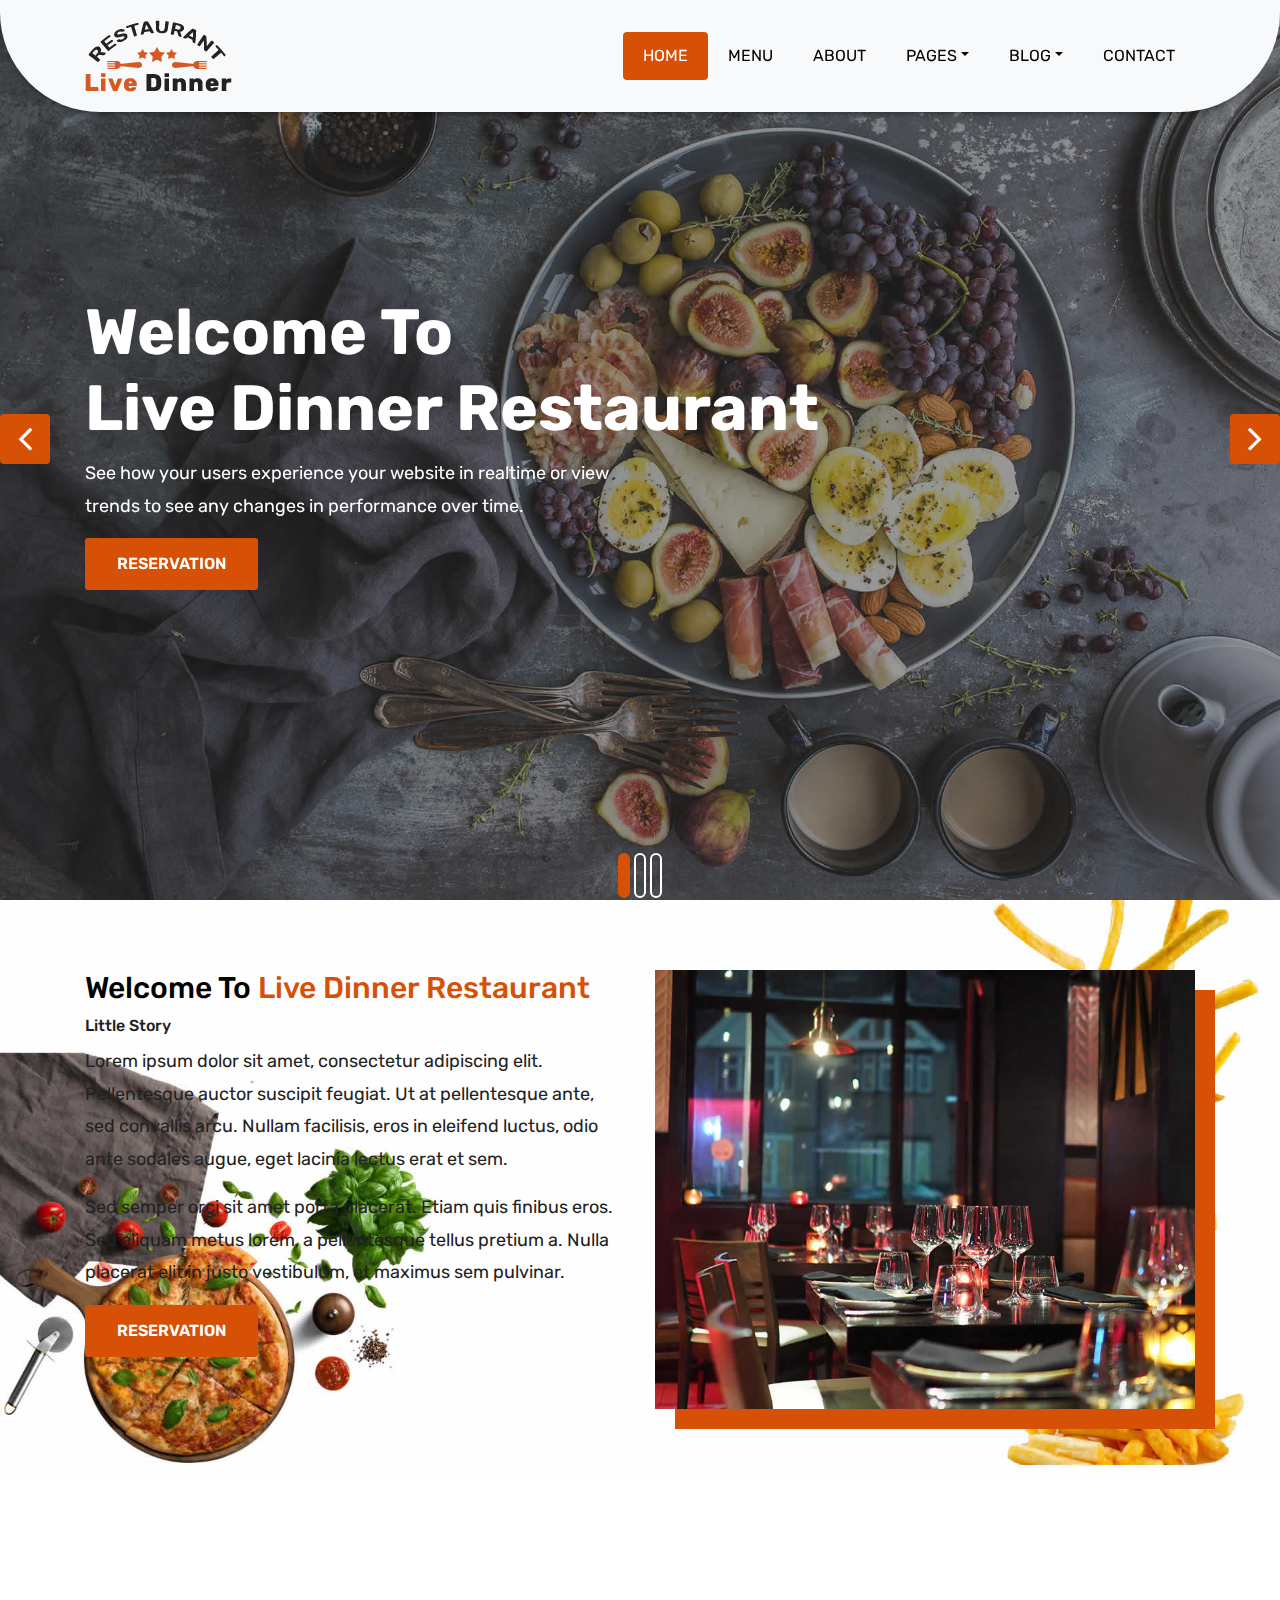
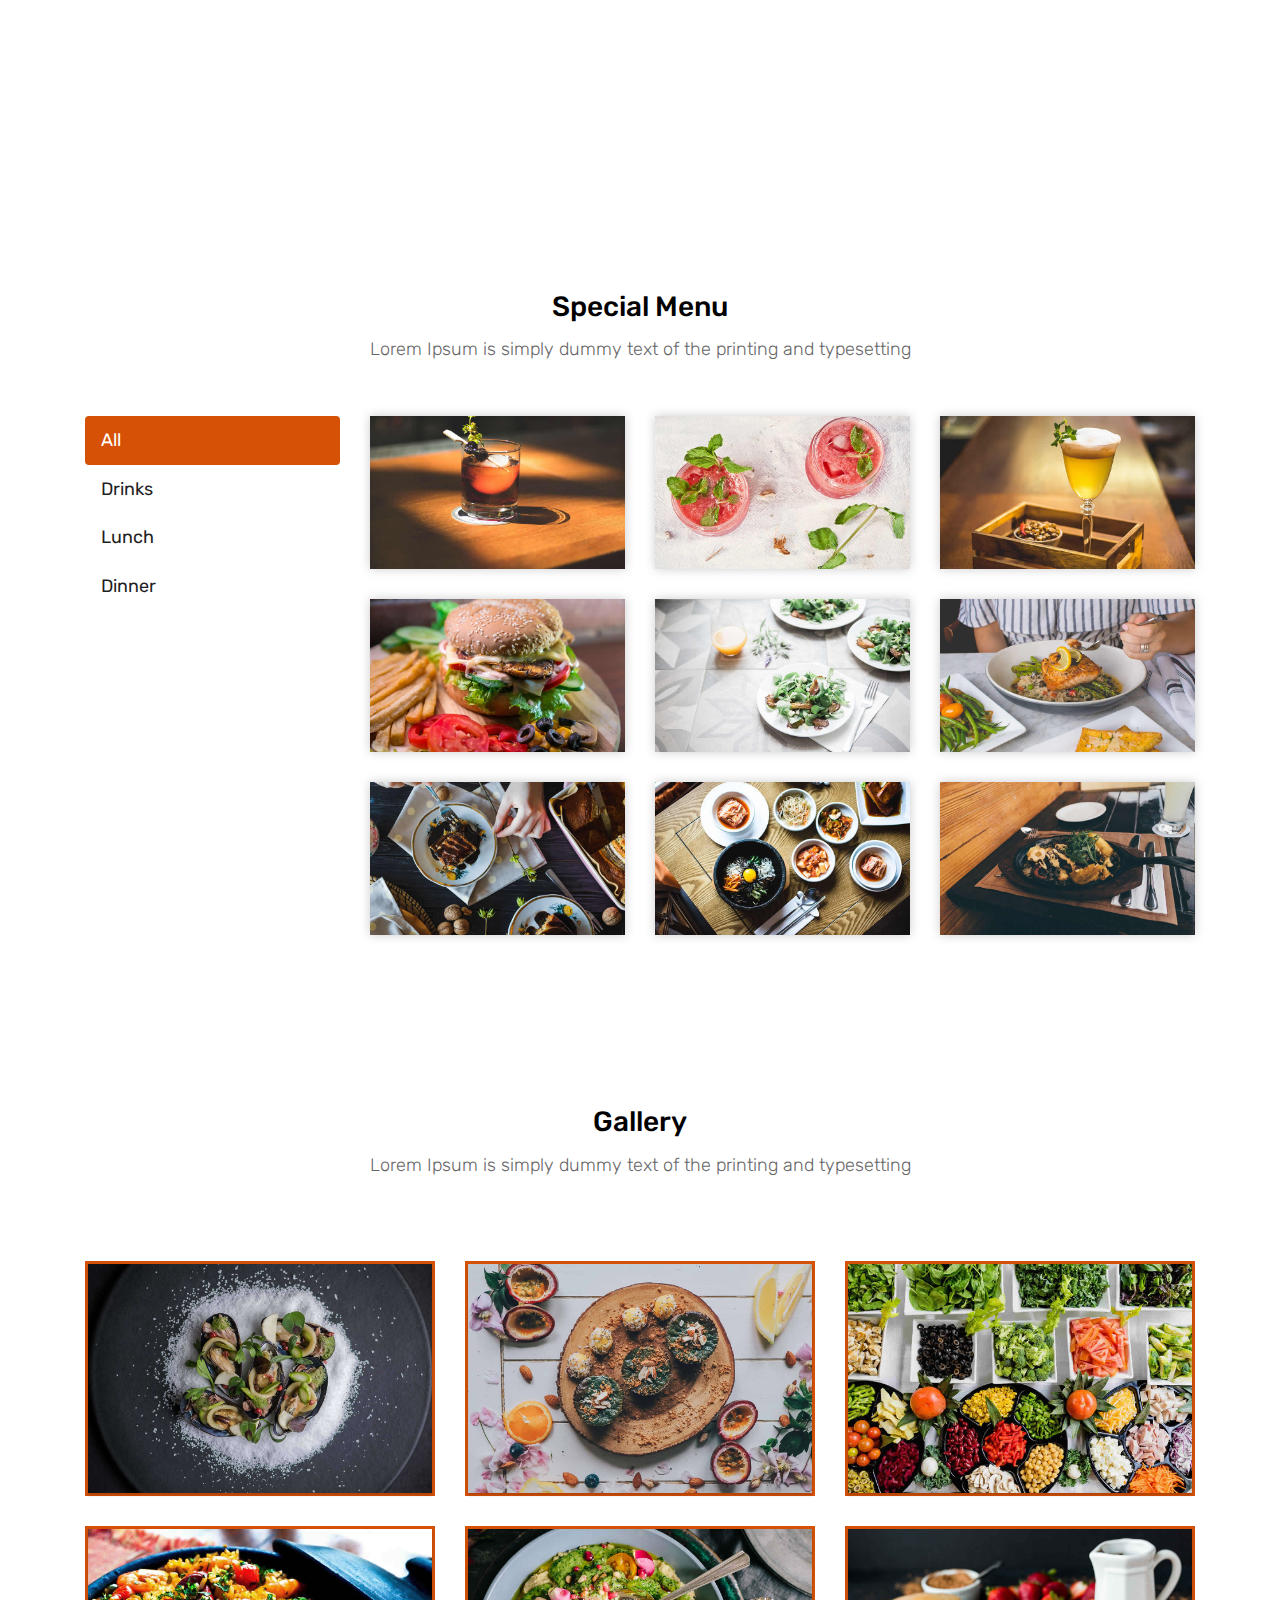
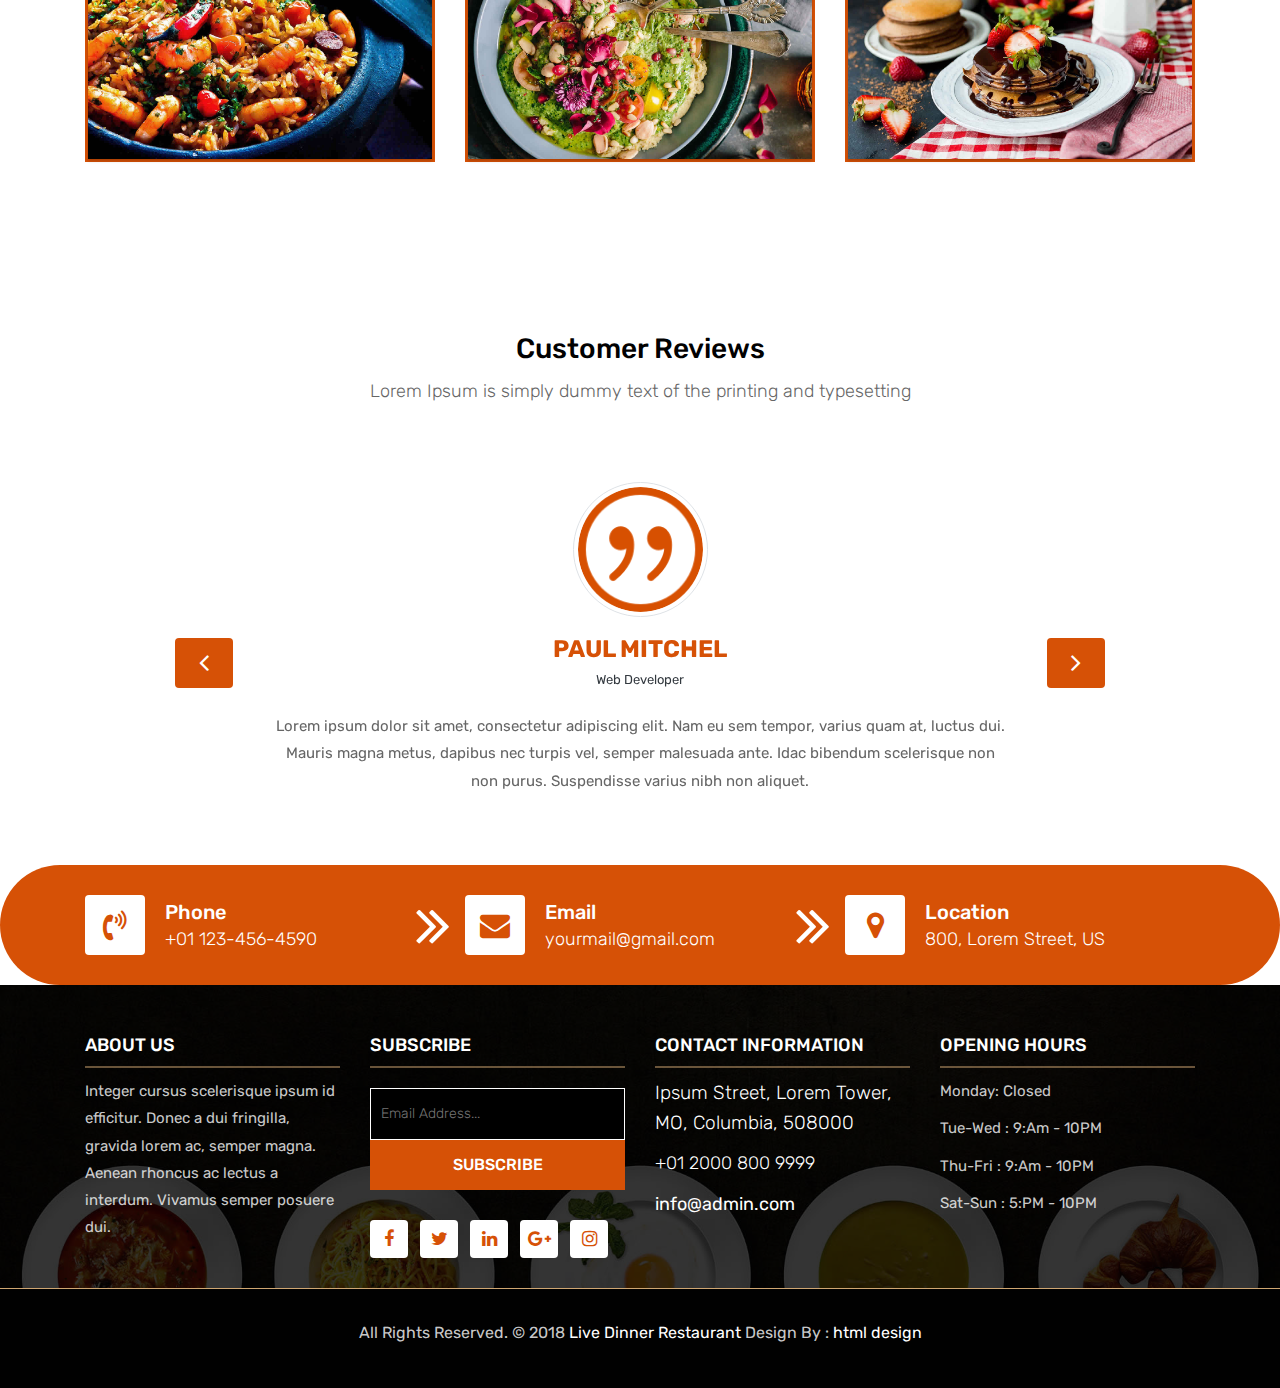
==== index.html @ 97766ee6 "Inital Commit" ====
<!DOCTYPE html>
<html lang="en"><!-- Basic -->
<head>
	<meta charset="utf-8">
    <meta http-equiv="X-UA-Compatible" content="IE=edge">   
   
    <!-- Mobile Metas -->
    <meta name="viewport" content="width=device-width, initial-scale=1">
 
     <!-- Site Metas -->
    <title>Live Dinner Restaurant - Responsive HTML5 Template</title>  
    <meta name="keywords" content="">
    <meta name="description" content="">
    <meta name="author" content="">

    <!-- Site Icons -->
    <link rel="shortcut icon" href="images/favicon.ico" type="image/x-icon">
    <link rel="apple-touch-icon" href="images/apple-touch-icon.png">

    <!-- Bootstrap CSS -->
    <link rel="stylesheet" href="css/bootstrap.min.css">    
	<!-- Site CSS -->
    <link rel="stylesheet" href="css/style.css">    
    <!-- Responsive CSS -->
    <link rel="stylesheet" href="css/responsive.css">
    <!-- Custom CSS -->
    <link rel="stylesheet" href="css/custom.css">

    <!--[if lt IE 9]>
      <script src="https://oss.maxcdn.com/libs/html5shiv/3.7.0/html5shiv.js"></script>
      <script src="https://oss.maxcdn.com/libs/respond.js/1.4.2/respond.min.js"></script>
    <![endif]-->

</head>

<body>
	<!-- Start header -->
	<header class="top-navbar">
		<nav class="navbar navbar-expand-lg navbar-light bg-light">
			<div class="container">
				<a class="navbar-brand" href="index.html">
					<img src="images/logo.png" alt="" />
				</a>
				<button class="navbar-toggler" type="button" data-toggle="collapse" data-target="#navbars-rs-food" aria-controls="navbars-rs-food" aria-expanded="false" aria-label="Toggle navigation">
				  <span class="navbar-toggler-icon"></span>
				</button>
				<div class="collapse navbar-collapse" id="navbars-rs-food">
					<ul class="navbar-nav ml-auto">
						<li class="nav-item active"><a class="nav-link" href="index.html">Home</a></li>
						<li class="nav-item"><a class="nav-link" href="menu.html">Menu</a></li>
						<li class="nav-item"><a class="nav-link" href="about.html">About</a></li>
						<li class="nav-item dropdown">
							<a class="nav-link dropdown-toggle" href="#" id="dropdown-a" data-toggle="dropdown">Pages</a>
							<div class="dropdown-menu" aria-labelledby="dropdown-a">
								<a class="dropdown-item" href="reservation.html">Reservation</a>
								<a class="dropdown-item" href="stuff.html">Stuff</a>
								<a class="dropdown-item" href="gallery.html">Gallery</a>
							</div>
						</li>
						<li class="nav-item dropdown">
							<a class="nav-link dropdown-toggle" href="#" id="dropdown-a" data-toggle="dropdown">Blog</a>
							<div class="dropdown-menu" aria-labelledby="dropdown-a">
								<a class="dropdown-item" href="blog.html">blog</a>
								<a class="dropdown-item" href="blog-details.html">blog Single</a>
							</div>
						</li>
						<li class="nav-item"><a class="nav-link" href="contact.html">Contact</a></li>
					</ul>
				</div>
			</div>
		</nav>
	</header>
	<!-- End header -->
	
	<!-- Start slides -->
	<div id="slides" class="cover-slides">
		<ul class="slides-container">
			<li class="text-left">
				<img src="images/slider-01.jpg" alt="">
				<div class="container">
					<div class="row">
						<div class="col-md-12">
							<h1 class="m-b-20"><strong>Welcome To <br> Live Dinner Restaurant</strong></h1>
							<p class="m-b-40">See how your users experience your website in realtime or view  <br> 
							trends to see any changes in performance over time.</p>
							<p><a class="btn btn-lg btn-circle btn-outline-new-white" href="#">Reservation</a></p>
						</div>
					</div>
				</div>
			</li>
			<li class="text-left">
				<img src="images/slider-02.jpg" alt="">
				<div class="container">
					<div class="row">
						<div class="col-md-12">
							<h1 class="m-b-20"><strong>Welcome To <br> Live Dinner Restaurant</strong></h1>
							<p class="m-b-40">See how your users experience your website in realtime or view  <br> 
							trends to see any changes in performance over time.</p>
							<p><a class="btn btn-lg btn-circle btn-outline-new-white" href="#">Reservation</a></p>
						</div>
					</div>
				</div>
			</li>
			<li class="text-left">
				<img src="images/slider-03.jpg" alt="">
				<div class="container">
					<div class="row">
						<div class="col-md-12">
							<h1 class="m-b-20"><strong>Welcome To <br> Yamifood Restaurant</strong></h1>
							<p class="m-b-40">See how your users experience your website in realtime or view  <br> 
							trends to see any changes in performance over time.</p>
							<p><a class="btn btn-lg btn-circle btn-outline-new-white" href="#">Reservation</a></p>
						</div>
					</div>
				</div>
			</li>
		</ul>
		<div class="slides-navigation">
			<a href="#" class="next"><i class="fa fa-angle-right" aria-hidden="true"></i></a>
			<a href="#" class="prev"><i class="fa fa-angle-left" aria-hidden="true"></i></a>
		</div>
	</div>
	<!-- End slides -->
	
	<!-- Start About -->
	<div class="about-section-box">
		<div class="container">
			<div class="row">
				<div class="col-lg-6 col-md-6 col-sm-12 text-center">
					<div class="inner-column">
						<h1>Welcome To <span>Live Dinner Restaurant</span></h1>
						<h4>Little Story</h4>
						<p>Lorem ipsum dolor sit amet, consectetur adipiscing elit. Pellentesque auctor suscipit feugiat. Ut at pellentesque ante, sed convallis arcu. Nullam facilisis, eros in eleifend luctus, odio ante sodales augue, eget lacinia lectus erat et sem. </p>
						<p>Sed semper orci sit amet porta placerat. Etiam quis finibus eros. Sed aliquam metus lorem, a pellentesque tellus pretium a. Nulla placerat elit in justo vestibulum, et maximus sem pulvinar.</p>
						<a class="btn btn-lg btn-circle btn-outline-new-white" href="#">Reservation</a>
					</div>
				</div>
				<div class="col-lg-6 col-md-6 col-sm-12">
					<img src="images/about-img.jpg" alt="" class="img-fluid">
				</div>
			</div>
		</div>
	</div>
	<!-- End About -->
	
	<!-- Start QT -->
	<div class="qt-box qt-background">
		<div class="container">
			<div class="row">
				<div class="col-md-8 ml-auto mr-auto text-center">
					<p class="lead ">
						" If you're not the one cooking, stay out of the way and compliment the chef. "
					</p>
					<span class="lead">Michael Strahan</span>
				</div>
			</div>
		</div>
	</div>
	<!-- End QT -->
	
	<!-- Start Menu -->
	<div class="menu-box">
		<div class="container">
			<div class="row">
				<div class="col-lg-12">
					<div class="heading-title text-center">
						<h2>Special Menu</h2>
						<p>Lorem Ipsum is simply dummy text of the printing and typesetting</p>
					</div>
				</div>
			</div>
			
			<div class="row inner-menu-box">
				<div class="col-3">
					<div class="nav flex-column nav-pills" id="v-pills-tab" role="tablist" aria-orientation="vertical">
						<a class="nav-link active" id="v-pills-home-tab" data-toggle="pill" href="#v-pills-home" role="tab" aria-controls="v-pills-home" aria-selected="true">All</a>
						<a class="nav-link" id="v-pills-profile-tab" data-toggle="pill" href="#v-pills-profile" role="tab" aria-controls="v-pills-profile" aria-selected="false">Drinks</a>
						<a class="nav-link" id="v-pills-messages-tab" data-toggle="pill" href="#v-pills-messages" role="tab" aria-controls="v-pills-messages" aria-selected="false">Lunch</</a>
						<a class="nav-link" id="v-pills-settings-tab" data-toggle="pill" href="#v-pills-settings" role="tab" aria-controls="v-pills-settings" aria-selected="false">Dinner</a>
					</div>
				</div>
				
				<div class="col-9">
					<div class="tab-content" id="v-pills-tabContent">
						<div class="tab-pane fade show active" id="v-pills-home" role="tabpanel" aria-labelledby="v-pills-home-tab">
							<div class="row">
								<div class="col-lg-4 col-md-6 special-grid drinks">
									<div class="gallery-single fix">
										<img src="images/img-01.jpg" class="img-fluid" alt="Image">
										<div class="why-text">
											<h4>Special Drinks 1</h4>
											<p>Sed id magna vitae eros sagittis euismod.</p>
											<h5> $7.79</h5>
										</div>
									</div>
								</div>
								
								<div class="col-lg-4 col-md-6 special-grid drinks">
									<div class="gallery-single fix">
										<img src="images/img-02.jpg" class="img-fluid" alt="Image">
										<div class="why-text">
											<h4>Special Drinks 2</h4>
											<p>Sed id magna vitae eros sagittis euismod.</p>
											<h5> $9.79</h5>
										</div>
									</div>
								</div>
								
								<div class="col-lg-4 col-md-6 special-grid drinks">
									<div class="gallery-single fix">
										<img src="images/img-03.jpg" class="img-fluid" alt="Image">
										<div class="why-text">
											<h4>Special Drinks 3</h4>
											<p>Sed id magna vitae eros sagittis euismod.</p>
											<h5> $10.79</h5>
										</div>
									</div>
								</div>
								
								<div class="col-lg-4 col-md-6 special-grid lunch">
									<div class="gallery-single fix">
										<img src="images/img-04.jpg" class="img-fluid" alt="Image">
										<div class="why-text">
											<h4>Special Lunch 1</h4>
											<p>Sed id magna vitae eros sagittis euismod.</p>
											<h5> $15.79</h5>
										</div>
									</div>
								</div>
								
								<div class="col-lg-4 col-md-6 special-grid lunch">
									<div class="gallery-single fix">
										<img src="images/img-05.jpg" class="img-fluid" alt="Image">
										<div class="why-text">
											<h4>Special Lunch 2</h4>
											<p>Sed id magna vitae eros sagittis euismod.</p>
											<h5> $18.79</h5>
										</div>
									</div>
								</div>
								
								<div class="col-lg-4 col-md-6 special-grid lunch">
									<div class="gallery-single fix">
										<img src="images/img-06.jpg" class="img-fluid" alt="Image">
										<div class="why-text">
											<h4>Special Lunch 3</h4>
											<p>Sed id magna vitae eros sagittis euismod.</p>
											<h5> $20.79</h5>
										</div>
									</div>
								</div>
								
								<div class="col-lg-4 col-md-6 special-grid dinner">
									<div class="gallery-single fix">
										<img src="images/img-07.jpg" class="img-fluid" alt="Image">
										<div class="why-text">
											<h4>Special Dinner 1</h4>
											<p>Sed id magna vitae eros sagittis euismod.</p>
											<h5> $25.79</h5>
										</div>
									</div>
								</div>
								
								<div class="col-lg-4 col-md-6 special-grid dinner">
									<div class="gallery-single fix">
										<img src="images/img-08.jpg" class="img-fluid" alt="Image">
										<div class="why-text">
											<h4>Special Dinner 2</h4>
											<p>Sed id magna vitae eros sagittis euismod.</p>
											<h5> $22.79</h5>
										</div>
									</div>
								</div>
								
								<div class="col-lg-4 col-md-6 special-grid dinner">
									<div class="gallery-single fix">
										<img src="images/img-09.jpg" class="img-fluid" alt="Image">
										<div class="why-text">
											<h4>Special Dinner 3</h4>
											<p>Sed id magna vitae eros sagittis euismod.</p>
											<h5> $24.79</h5>
										</div>
									</div>
								</div>
							</div>
							
						</div>
						<div class="tab-pane fade" id="v-pills-profile" role="tabpanel" aria-labelledby="v-pills-profile-tab">
							<div class="row">
								<div class="col-lg-4 col-md-6 special-grid drinks">
									<div class="gallery-single fix">
										<img src="images/img-01.jpg" class="img-fluid" alt="Image">
										<div class="why-text">
											<h4>Special Drinks 1</h4>
											<p>Sed id magna vitae eros sagittis euismod.</p>
											<h5> $7.79</h5>
										</div>
									</div>
								</div>
								
								<div class="col-lg-4 col-md-6 special-grid drinks">
									<div class="gallery-single fix">
										<img src="images/img-02.jpg" class="img-fluid" alt="Image">
										<div class="why-text">
											<h4>Special Drinks 2</h4>
											<p>Sed id magna vitae eros sagittis euismod.</p>
											<h5> $9.79</h5>
										</div>
									</div>
								</div>
								
								<div class="col-lg-4 col-md-6 special-grid drinks">
									<div class="gallery-single fix">
										<img src="images/img-03.jpg" class="img-fluid" alt="Image">
										<div class="why-text">
											<h4>Special Drinks 3</h4>
											<p>Sed id magna vitae eros sagittis euismod.</p>
											<h5> $10.79</h5>
										</div>
									</div>
								</div>
							</div>
							
						</div>
						<div class="tab-pane fade" id="v-pills-messages" role="tabpanel" aria-labelledby="v-pills-messages-tab">
							<div class="row">
								<div class="col-lg-4 col-md-6 special-grid lunch">
									<div class="gallery-single fix">
										<img src="images/img-04.jpg" class="img-fluid" alt="Image">
										<div class="why-text">
											<h4>Special Lunch 1</h4>
											<p>Sed id magna vitae eros sagittis euismod.</p>
											<h5> $15.79</h5>
										</div>
									</div>
								</div>
								
								<div class="col-lg-4 col-md-6 special-grid lunch">
									<div class="gallery-single fix">
										<img src="images/img-05.jpg" class="img-fluid" alt="Image">
										<div class="why-text">
											<h4>Special Lunch 2</h4>
											<p>Sed id magna vitae eros sagittis euismod.</p>
											<h5> $18.79</h5>
										</div>
									</div>
								</div>
								
								<div class="col-lg-4 col-md-6 special-grid lunch">
									<div class="gallery-single fix">
										<img src="images/img-06.jpg" class="img-fluid" alt="Image">
										<div class="why-text">
											<h4>Special Lunch 3</h4>
											<p>Sed id magna vitae eros sagittis euismod.</p>
											<h5> $20.79</h5>
										</div>
									</div>
								</div>
							</div>
						</div>
						<div class="tab-pane fade" id="v-pills-settings" role="tabpanel" aria-labelledby="v-pills-settings-tab">
							<div class="row">
								<div class="col-lg-4 col-md-6 special-grid dinner">
									<div class="gallery-single fix">
										<img src="images/img-07.jpg" class="img-fluid" alt="Image">
										<div class="why-text">
											<h4>Special Dinner 1</h4>
											<p>Sed id magna vitae eros sagittis euismod.</p>
											<h5> $25.79</h5>
										</div>
									</div>
								</div>
								
								<div class="col-lg-4 col-md-6 special-grid dinner">
									<div class="gallery-single fix">
										<img src="images/img-08.jpg" class="img-fluid" alt="Image">
										<div class="why-text">
											<h4>Special Dinner 2</h4>
											<p>Sed id magna vitae eros sagittis euismod.</p>
											<h5> $22.79</h5>
										</div>
									</div>
								</div>
								
								<div class="col-lg-4 col-md-6 special-grid dinner">
									<div class="gallery-single fix">
										<img src="images/img-09.jpg" class="img-fluid" alt="Image">
										<div class="why-text">
											<h4>Special Dinner 3</h4>
											<p>Sed id magna vitae eros sagittis euismod.</p>
											<h5> $24.79</h5>
										</div>
									</div>
								</div>
							</div>
						</div>
					</div>
				</div>
			</div>
			
		</div>
	</div>
	<!-- End Menu -->
	
	<!-- Start Gallery -->
	<div class="gallery-box">
		<div class="container">
			<div class="row">
				<div class="col-lg-12">
					<div class="heading-title text-center">
						<h2>Gallery</h2>
						<p>Lorem Ipsum is simply dummy text of the printing and typesetting</p>
					</div>
				</div>
			</div>
			<div class="tz-gallery">
				<div class="row">
					<div class="col-sm-12 col-md-4 col-lg-4">
						<a class="lightbox" href="images/gallery-img-01.jpg">
							<img class="img-fluid" src="images/gallery-img-01.jpg" alt="Gallery Images">
						</a>
					</div>
					<div class="col-sm-6 col-md-4 col-lg-4">
						<a class="lightbox" href="images/gallery-img-02.jpg">
							<img class="img-fluid" src="images/gallery-img-02.jpg" alt="Gallery Images">
						</a>
					</div>
					<div class="col-sm-6 col-md-4 col-lg-4">
						<a class="lightbox" href="images/gallery-img-03.jpg">
							<img class="img-fluid" src="images/gallery-img-03.jpg" alt="Gallery Images">
						</a>
					</div>
					<div class="col-sm-12 col-md-4 col-lg-4">
						<a class="lightbox" href="images/gallery-img-04.jpg">
							<img class="img-fluid" src="images/gallery-img-04.jpg" alt="Gallery Images">
						</a>
					</div>
					<div class="col-sm-6 col-md-4 col-lg-4">
						<a class="lightbox" href="images/gallery-img-05.jpg">
							<img class="img-fluid" src="images/gallery-img-05.jpg" alt="Gallery Images">
						</a>
					</div> 
					<div class="col-sm-6 col-md-4 col-lg-4">
						<a class="lightbox" href="images/gallery-img-06.jpg">
							<img class="img-fluid" src="images/gallery-img-06.jpg" alt="Gallery Images">
						</a>
					</div>
				</div>
			</div>
		</div>
	</div>
	<!-- End Gallery -->
	
	<!-- Start Customer Reviews -->
	<div class="customer-reviews-box">
		<div class="container">
			<div class="row">
				<div class="col-lg-12">
					<div class="heading-title text-center">
						<h2>Customer Reviews</h2>
						<p>Lorem Ipsum is simply dummy text of the printing and typesetting</p>
					</div>
				</div>
			</div>
			<div class="row">
				<div class="col-md-8 mr-auto ml-auto text-center">
					<div id="reviews" class="carousel slide" data-ride="carousel">
						<div class="carousel-inner mt-4">
							<div class="carousel-item text-center active">
								<div class="img-box p-1 border rounded-circle m-auto">
									<img class="d-block w-100 rounded-circle" src="images/quotations-button.png" alt="">
								</div>
								<h5 class="mt-4 mb-0"><strong class="text-warning text-uppercase">Paul Mitchel</strong></h5>
								<h6 class="text-dark m-0">Web Developer</h6>
								<p class="m-0 pt-3">Lorem ipsum dolor sit amet, consectetur adipiscing elit. Nam eu sem tempor, varius quam at, luctus dui. Mauris magna metus, dapibus nec turpis vel, semper malesuada ante. Idac bibendum scelerisque non non purus. Suspendisse varius nibh non aliquet.</p>
							</div>
							<div class="carousel-item text-center">
								<div class="img-box p-1 border rounded-circle m-auto">
									<img class="d-block w-100 rounded-circle" src="images/quotations-button.png" alt="">
								</div>
								<h5 class="mt-4 mb-0"><strong class="text-warning text-uppercase">Steve Fonsi</strong></h5>
								<h6 class="text-dark m-0">Web Designer</h6>
								<p class="m-0 pt-3">Lorem ipsum dolor sit amet, consectetur adipiscing elit. Nam eu sem tempor, varius quam at, luctus dui. Mauris magna metus, dapibus nec turpis vel, semper malesuada ante. Idac bibendum scelerisque non non purus. Suspendisse varius nibh non aliquet.</p>
							</div>
							<div class="carousel-item text-center">
								<div class="img-box p-1 border rounded-circle m-auto">
									<img class="d-block w-100 rounded-circle" src="images/quotations-button.png" alt="">
								</div>
								<h5 class="mt-4 mb-0"><strong class="text-warning text-uppercase">Daniel vebar</strong></h5>
								<h6 class="text-dark m-0">Seo Analyst</h6>
								<p class="m-0 pt-3">Lorem ipsum dolor sit amet, consectetur adipiscing elit. Nam eu sem tempor, varius quam at, luctus dui. Mauris magna metus, dapibus nec turpis vel, semper malesuada ante. Idac bibendum scelerisque non non purus. Suspendisse varius nibh non aliquet.</p>
							</div>
						</div>
						<a class="carousel-control-prev" href="#reviews" role="button" data-slide="prev">
							<i class="fa fa-angle-left" aria-hidden="true"></i>
							<span class="sr-only">Previous</span>
						</a>
						<a class="carousel-control-next" href="#reviews" role="button" data-slide="next">
							<i class="fa fa-angle-right" aria-hidden="true"></i>
							<span class="sr-only">Next</span>
						</a>
                    </div>
				</div>
			</div>
		</div>
	</div>
	<!-- End Customer Reviews -->
	
	<!-- Start Contact info -->
	<div class="contact-imfo-box">
		<div class="container">
			<div class="row">
				<div class="col-md-4 arrow-right">
					<i class="fa fa-volume-control-phone"></i>
					<div class="overflow-hidden">
						<h4>Phone</h4>
						<p class="lead">
							+01 123-456-4590
						</p>
					</div>
				</div>
				<div class="col-md-4 arrow-right">
					<i class="fa fa-envelope"></i>
					<div class="overflow-hidden">
						<h4>Email</h4>
						<p class="lead">
							yourmail@gmail.com
						</p>
					</div>
				</div>
				<div class="col-md-4">
					<i class="fa fa-map-marker"></i>
					<div class="overflow-hidden">
						<h4>Location</h4>
						<p class="lead">
							800, Lorem Street, US
						</p>
					</div>
				</div>
			</div>
		</div>
	</div>
	<!-- End Contact info -->
	
	<!-- Start Footer -->
	<footer class="footer-area bg-f">
		<div class="container">
			<div class="row">
				<div class="col-lg-3 col-md-6">
					<h3>About Us</h3>
					<p>Integer cursus scelerisque ipsum id efficitur. Donec a dui fringilla, gravida lorem ac, semper magna. Aenean rhoncus ac lectus a interdum. Vivamus semper posuere dui.</p>
				</div>
				<div class="col-lg-3 col-md-6">
					<h3>Subscribe</h3>
					<div class="subscribe_form">
						<form class="subscribe_form">
							<input name="EMAIL" id="subs-email" class="form_input" placeholder="Email Address..." type="email">
							<button type="submit" class="submit">SUBSCRIBE</button>
							<div class="clearfix"></div>
						</form>
					</div>
					<ul class="list-inline f-social">
						<li class="list-inline-item"><a href="#"><i class="fa fa-facebook" aria-hidden="true"></i></a></li>
						<li class="list-inline-item"><a href="#"><i class="fa fa-twitter" aria-hidden="true"></i></a></li>
						<li class="list-inline-item"><a href="#"><i class="fa fa-linkedin" aria-hidden="true"></i></a></li>
						<li class="list-inline-item"><a href="#"><i class="fa fa-google-plus" aria-hidden="true"></i></a></li>
						<li class="list-inline-item"><a href="#"><i class="fa fa-instagram" aria-hidden="true"></i></a></li>
					</ul>
				</div>
				<div class="col-lg-3 col-md-6">
					<h3>Contact information</h3>
					<p class="lead">Ipsum Street, Lorem Tower, MO, Columbia, 508000</p>
					<p class="lead"><a href="#">+01 2000 800 9999</a></p>
					<p><a href="#"> info@admin.com</a></p>
				</div>
				<div class="col-lg-3 col-md-6">
					<h3>Opening hours</h3>
					<p><span class="text-color">Monday: </span>Closed</p>
					<p><span class="text-color">Tue-Wed :</span> 9:Am - 10PM</p>
					<p><span class="text-color">Thu-Fri :</span> 9:Am - 10PM</p>
					<p><span class="text-color">Sat-Sun :</span> 5:PM - 10PM</p>
				</div>
			</div>
		</div>
		
		<div class="copyright">
			<div class="container">
				<div class="row">
					<div class="col-lg-12">
						<p class="company-name">All Rights Reserved. &copy; 2018 <a href="#">Live Dinner Restaurant</a> Design By : 
					<a href="https://html.design/">html design</a></p>
					</div>
				</div>
			</div>
		</div>
		
	</footer>
	<!-- End Footer -->
	
	<a href="#" id="back-to-top" title="Back to top" style="display: none;"><i class="fa fa-paper-plane-o" aria-hidden="true"></i></a>

	<!-- ALL JS FILES -->
	<script src="js/jquery-3.2.1.min.js"></script>
	<script src="js/popper.min.js"></script>
	<script src="js/bootstrap.min.js"></script>
    <!-- ALL PLUGINS -->
	<script src="js/jquery.superslides.min.js"></script>
	<script src="js/images-loded.min.js"></script>
	<script src="js/isotope.min.js"></script>
	<script src="js/baguetteBox.min.js"></script>
	<script src="js/form-validator.min.js"></script>
    <script src="js/contact-form-script.js"></script>
    <script src="js/custom.js"></script>
</body>
</html>
---- css/style.css ----
/*------------------------------------------------------------------
    IMPORT FONTS
-------------------------------------------------------------------*/

@import url('https://fonts.googleapis.com/css?family=Rubik:300,400,500,700,900');

/*------------------------------------------------------------------
    IMPORT FILES
-------------------------------------------------------------------*/

@import url(animate.css);
@import url(font-awesome.min.css);
@import url(superslides.css);
@import url(baguetteBox.min.css);

/*------------------------------------------------------------------
    SKELETON
-------------------------------------------------------------------*/

body {
    color: #666666;
    font-size: 15px;
    font-family: 'Rubik', sans-serif;
    line-height: 1.80857;
}


a {
    color: #1f1f1f;
    text-decoration: none !important;
    outline: none !important;
    -webkit-transition: all .3s ease-in-out;
    -moz-transition: all .3s ease-in-out;
    -ms-transition: all .3s ease-in-out;
    -o-transition: all .3s ease-in-out;
    transition: all .3s ease-in-out;
}

h1,
h2,
h3,
h4,
h5,
h6 {
    letter-spacing: 0;
    font-weight: normal;
    position: relative;
    padding: 0 0 10px 0;
    font-weight: normal;
    line-height: 120% !important;
    color: #1f1f1f;
    margin: 0
}

h1 {
    font-size: 24px
}

h2 {
    font-size: 22px
}

h3 {
    font-size: 18px
}

h4 {
    font-size: 16px
}

h5 {
    font-size: 14px
}

h6 {
    font-size: 13px
}

h1 a,
h2 a,
h3 a,
h4 a,
h5 a,
h6 a {
    color: #212121;
    text-decoration: none!important;
    opacity: 1
}

h1 a:hover,
h2 a:hover,
h3 a:hover,
h4 a:hover,
h5 a:hover,
h6 a:hover {
    opacity: .8
}

a {
    color: #1f1f1f;
    text-decoration: none;
    outline: none;
}

a,
.btn {
    text-decoration: none !important;
    outline: none !important;
    -webkit-transition: all .3s ease-in-out;
    -moz-transition: all .3s ease-in-out;
    -ms-transition: all .3s ease-in-out;
    -o-transition: all .3s ease-in-out;
    transition: all .3s ease-in-out;
}

.btn-custom {
    margin-top: 20px;
    background-color: transparent !important;
    border: 2px solid #ddd;
    padding: 12px 40px;
    font-size: 16px;
}

.lead {
    font-size: 18px;
    line-height: 30px;
    color: #767676;
    margin: 0;
    padding: 0;
}

blockquote {
    margin: 20px 0 20px;
    padding: 30px;
}

ul, li, ol{
	list-style: none;
	margin: 0px;
	padding: 0px;
}
button:focus{
	outline: none;
}

.form-control::-moz-placeholder {
    color: #2a2a2a;
    opacity: 1;
}

/*------------------------------------------------------------------
    LOADER 
-------------------------------------------------------------------*/


/*------------------------------------------------------------------
    HEADER
-------------------------------------------------------------------*/
.top-navbar{
	position: relative;
	z-index: 10;
}

.top-navbar .navbar{
	padding: 15px 0px;
	position: fixed;
	width: 100%;
	border-radius: 0px 0px 100px 100px;
	transition: height .3s ease-out, background .3s ease-out, box-shadow .3s ease-out;
	-webkit-transform: translate3d(0, 0, 0);
	transform: translate3d(0, 0, 0);
	-webkit-box-shadow: 0 8px 6px -6px rgba(0, 0, 0, 0.4);
	box-shadow: 0 8px 6px -6px rgba(0, 0, 0, 0.4);
	z-index: 100;
}

.top-navbar .navbar-light .navbar-nav .nav-link{
	color: #010101;
	font-size: 16px;
	padding: 10px 20px;
	border-radius: 4px;
	text-transform: uppercase;
}

.top-navbar .navbar-light .navbar-nav .nav-item .nav-link:hover{
	background: #d65106;
	color: #ffffff;
}
.top-navbar .navbar-light .navbar-nav .nav-item.active .nav-link{
	background: #d65106;
	color: #ffffff;
	border-radius: 4px;
}

.navbar-expand-lg .navbar-nav .dropdown-menu{
	border: none;
	border-radius: 0px;
	padding: 10px;
	box-shadow: 2px 5px 6px rgba(0,0,0,0.5);
}
.navbar-expand-lg .navbar-nav .dropdown-menu a{
	padding: 10px 10px;
	text-transform: uppercase;
}

.navbar-expand-lg .navbar-nav .dropdown-menu a.dropdown-item:hover{
	background: #d65106;
	color: #ffffff;
}
.navbar-light .navbar-toggler:hover{
	background: #d65106;
}

/*------------------------------------------------------------------
    Slider
-------------------------------------------------------------------*/

.cover-slides{
	height: 100vh;
}
.slides-navigation a {
	background: #d65106;
    position: absolute;
    height: 50px;
    width: 50px;
    top: 50%;
    font-size: 20px;
    display: block;
    color: #fff;
	border-radius: 4px;
	line-height: 63px;
	text-align: center;
    transition: all .3s ease-in-out;
}
.slides-navigation a i{
	font-size: 40px;
}
.slides-navigation a:hover {
	background: #010101;
}
.cover-slides .container{
	height: 100%;
	position: relative;
	z-index: 2;
}
.cover-slides .container > .row {
	-webkit-box-align: center;
	-ms-flex-align: center;
	align-items: center;
}
.cover-slides .container > .row {
    height: 100%;
}

.btn{
	text-transform: uppercase;
	padding: 19px 36px;
}
.btn{
	display: inline-block;
	font-weight: 600;
	text-align: center;
	white-space: nowrap;
	vertical-align: middle;
	-webkit-user-select: none;
	-moz-user-select: none;
	-ms-user-select: none;
	user-select: none;
	border: 2px solid transparent;
	padding: 12px 30px;
	font-size: 16px;
	line-height: 1.5;
	border-radius: .1875rem;
	transition: color .15s ease-in-out, background-color .15s ease-in-out, border-color .15s ease-in-out, box-shadow .15s ease-in-out;
}
.btn-outline-new-white {
    color: #fff;
    background-color: #d65106;
    background-image: none;
    border-color: #d65106;
}
.btn-outline-new-white:hover {
    color: #ffffff;
    background-color: #333333;
    border-color: #333333;
}

.overlay-background {
    background: #333;
    position: absolute;
    height: 100%;
    width: 100%;
    left: 0;
    top: 0;
	opacity: 0.5;
}

.cover-slides h1{
	font-family: 'Rubik', sans-serif;
	font-weight: 500;
	font-size: 64px;
	color: #fff;
}
.cover-slides p{
	font-size: 18px;
	color: #fff;
}
.slides-pagination a{
	border: 2px solid #ffffff;
}
.slides-pagination a.current{
	background: #d65106;
	border: 2px solid #d65106;
}

/*------------------------------------------------------------------
    About
-------------------------------------------------------------------*/

.about-section-box{
	padding: 70px 0px;
	background: #ffffff url(../images/about-bg.jpg) no-repeat bottom center;
	background-size: cover;
}
.about-section-box .img-fluid{
	box-shadow: 20px 20px 0px #d65106;
}
.inner-column{
	text-align: left;
}
.inner-column h1{
	font-family: 'Rubik', sans-serif;
	font-size: 30px;
	color: #010101;
	font-weight: 500;
}
.inner-column h1 span{
	color: #d65106;
}
.inner-column h4{
	font-size: 16px;
	font-weight: 500;
}
.inner-column p{
	font-size: 18px;
	color: #222222;
}
.inner-column .btn-outline-new-white{
	color: #fff;
}
.inner-column .btn-outline-new-white:hover{
	color: #ffffff;
}

/*------------------------------------------------------------------
    QT
-------------------------------------------------------------------*/


.qt-background{
	background: url(../images/qt-bg.jpg) no-repeat;
	background-size: cover;
	padding: 100px 0;
	background-attachment: fixed;
	background-position: center center;
	position: relative;
}
.qt-background p {
    font-size: 35px;
    font-weight: 300;
    line-height: 44px;
    color: #fff;
	font-family: 'Rubik', sans-serif;
	margin-bottom: 20px;
}

.qt-background span {
    color: #fff;
    font-size: 28px;  
	font-weight: 600;	
}

/*------------------------------------------------------------------
    Menu
-------------------------------------------------------------------*/

.menu-box{
	padding: 70px 0px;
}

.heading-title{
	margin-bottom: 50px;
}
.heading-title h2{
	color: #010101;
	font-size: 28px;
	font-family: 'Rubik', sans-serif;
	font-weight: 500;
}
.heading-title p{
	font-size: 18px;
	font-weight: 200;
	margin: 0px;
}

.inner-menu-box{}
.inner-menu-box .nav-pills .nav-link.active{
	background: #d65106;
}
.inner-menu-box .nav-pills .nav-link{
	font-size: 18px;
}
.inner-menu-box .nav-pills .nav-link:hover{
	background: #d65106;
	color: #ffffff;
}

.gallery-single{
	margin-bottom: 30px;
}

.gallery-single {
    position: relative;
    overflow: hidden;
    -webkit-box-shadow: 0 0 10px #ccc;
    box-shadow: 0 0 10px #ccc;
}

.why-text {
    position: absolute;
    left: 0;
    bottom: -100%;
    right: 0;
    height: 100%;
    background: rgba(207, 166, 113, 0.9);
    padding: 12px 12px;
    -webkit-transition: all .3s ease;
    transition: all .3s ease;
}
.why-text h4{
	color: #ffffff;
	font-size: 16px;
	font-weight: 500;
	font-family: 'Rubik', sans-serif;
}
.why-text p{
	color: #ffffff;
	font-size: 13px;
	border-bottom: 1px dashed #010101;
	margin: 0px;
	padding-bottom: 15px;
	margin-top: 0px;
	margin-bottom: 15px;
}
.why-text h5{
	font-size: 18px;
	font-weight: 600;
	color: #ffffff;
}

.gallery-single:hover .why-text{
	bottom: 0px;
}


/*------------------------------------------------------------------
    Gallery
-------------------------------------------------------------------*/

.gallery-box{
	padding: 70px 0px;
}
.tz-gallery{
	margin-top: 30px;
}
.tz-gallery .lightbox img {
    width: 100%;
    transition: 0.2s ease-in-out;
    box-shadow: 0 2px 3px rgba(0,0,0,0.2);
}
.tz-gallery .lightbox img:hover {
    transform: scale(1.05);
    box-shadow: 0 8px 15px rgba(0,0,0,0.3);
}
.tz-gallery .lightbox{
	border: 3px solid #d65106;
	display: inline-block;
	margin-bottom: 30px;
}


/*------------------------------------------------------------------
    Customer Reviews
-------------------------------------------------------------------*/

.customer-reviews-box{
	padding: 70px 0px;
}

.carousel-inner .carousel-item .img-box{
	width: 135px;
	height: 135px;
}
.carousel-control-prev{
	left: -100px;
}
.carousel-control-next{
	right: -100px;
}
.carousel-indicators{
	top: 320px;
}

.text-warning{
	color: #d65106 !important;
	font-size: 24px;
}

@media (min-width: 320px) and (max-width: 640px) {
	.carousel-inner .carousel-item p{
		font-size: 14px;
	}
	.carousel-control-prev{
		left: -5px;
	}
	.carousel-control-next{
		right: -5px;
	}
 	.carousel-indicators{
		top: 400px;
	}
}

#reviews .carousel-control-prev{
	background: #d65106;
	color: #ffffff;
	display: block;
	position: absolute;
	width: 8%;
	height: 50px;
	top: 50%;
	border-radius: 4px;
	font-size: 28px;
	opacity: 1;
}
#reviews .carousel-control-prev:hover{
	background: #010101;
	color: #ffffff;
}

#reviews .carousel-control-next{
	background: #d65106;
	color: #ffffff;
	display: block;
	position: absolute;
	width: 8%;
	height: 50px;
	top: 50%;
	border-radius: 4px;
	font-size: 28px;
	opacity: 1;
}
#reviews .carousel-control-next:hover{
	background: #010101;
	color: #ffffff;
}


/*------------------------------------------------------------------
    Contact info
-------------------------------------------------------------------*/

.contact-imfo-box{
	background: #d65106;
	padding: 30px 0;
	border-radius: 100px;
}

.overflow-hidden {
    overflow: hidden;
}

.contact-imfo-box i{
	display: block;
	float: left;
	width: 60px;
	height: 60px;
	line-height: 60px;
	text-align: center;
	background: #fff;
	color: #d65106;
	font-size: 30px;
	-webkit-border-radius: 4px;
	-moz-border-radius: 4px;
	-ms-border-radius: 4px;
	border-radius: 4px;
	margin-right: 20px;
}
.contact-imfo-box h4 {
    margin: 0px;
    margin-top: 5px;
	color: #ffffff;
	font-size: 20px;
	padding: 0px;
	font-weight: 500;
	line-height: 24px;
}
.contact-imfo-box p {
    margin: 0px;
	color: #ffffff;
	font-weight: 300;
}

/*------------------------------------------------------------------
    Footer
-------------------------------------------------------------------*/

.footer-area{
	padding-top: 50px;
	padding-bottom: 0px;
}
.bg-f{
	background-image: url("../images/footer-bg.jpg");
	background-attachment: scroll;
	background-clip: initial;
	background-color: rgba(0, 0, 0, 0);
	background-origin: initial;
	background-position: center center;
	background-repeat: no-repeat;
	background-size: cover;
	position: relative;
}
.bg-f::before {
    background: #010101;
    content: "";
    height: 100%;
    left: 0;
    position: absolute;
    top: 0;
    width: 100%;
    z-index: 1;
	opacity: 0.8;
}

.footer-area .container{
	position: relative;
	z-index: 1;
}
.footer-area h3{
	color: #ffffff;
	text-transform: uppercase;
	font-size: 18px;
	font-weight: 500;
	border-bottom: 2px solid rgba(207, 166, 113, 0.5);
	margin-bottom: 10px;
}
.footer-area p{
	font-size: 15px;
	color: rgba(255, 255, 255, 0.8);
	margin: 0;
	padding-bottom: 10px;
}

.arrow-right{
	position: relative;
}
.arrow-right::before {
    content: "\f101";
	font-family: 'FontAwesome';	
	position: absolute;
	right: 0px;
	top: 0;
	color: #fff;
	font-size: 60px;
	line-height: 60px;
}


.footer-area p.lead{
	font-size: 19px;
	color: #ffffff;
	margin-bottom: 0px;
}
.footer-area p.lead a{
	color: #ffffff;
	margin-bottom: 15px;
}
.footer-area p.lead a:hover{
	color: #d65106;
}
.footer-area p a{
	font-size: 18px;
	color: #ffffff;
}
.footer-area p a:hover{
	color: #d65106;
}

.subscribe_form {
    display: block;
    text-align: center;
    padding: 5px 0;
}

.subscribe_form .form_input {
    display: block;
    background-color: rgba(0,0,0,0.9);
	border: 1px solid #ffffff;
    color: #fff;
    font-size: 14px;
    line-height: 50px;
    padding: 0 10px;
    float: left;
	font-weight: 300;
    width: 100%;
    transition: all 0.5s ease-in-out;
}

.subscribe_form .submit {
    background-color: #d65106;
    color: #fff;
    font-size: 16px;
    font-weight: 500;
    line-height: 50px;
    display: inline-block;
    padding: 0 10px;
    float: left;
    width: 100%;
	border: none;
	cursor: pointer;
    transition: all 0.5s ease-in-out;
}
.subscribe_form .submit:hover{
	background: #010101;
}

.f-social {
    padding-bottom: 10px;
    margin: 0px;
    margin-top: 20px;
}
.f-social li a {
    font-size: 18px;
    color: rgba(214, 81, 6);
	width: 38px;
	height: 38px;
	display: block;
	text-align: center;
	line-height: 38px;
	background: #ffffff;
	border-radius: 4px;
}

.copyright{
	margin-top: 20px;
	position: relative;
	display: block;
	background-color: #010101;
	border-top: 1px solid rgba(207, 166, 113);
	padding: 30px 0;
	z-index: 1;
}

.copyright .company-name{
	font-size: 16px;
	text-align: center;
}
.copyright .company-name a{
	font-size: 16px;
}

/*------------------------------------------------------------------
    All Pages
-------------------------------------------------------------------*/

.page-breadcrumb {
    padding: 250px 0 150px;
    background: url(../images/all-bg.jpg) no-repeat;
    background-attachment: fixed;
    background-size: cover;
    background-position: 0 0;
    position: relative;
}
.all-page-title .container{
	position: relative;
	z-index: 2;
}
.all-page-title::before{
	background: #010101;
	content: "";
	height: 100%;
	left: 0;
	position: absolute;
	top: 0;
	width: 100%;
	z-index: 1;
	opacity: 0.8;	
}
.all-page-title h1{
	font-size: 38px;
	color: #ffffff;
	font-family: 'Rubik', sans-serif;
	padding: 0px;
	font-weight: 500;
}

.inner-pt{
	margin-top: 30px;
}
.inner-pt p{
	font-size: 18px;
}

.stuff-box{
	padding: 70px 0px;
}


.our-team{
    text-align: center;
    transition: all 0.5s ease 0s;
	margin-bottom: 30px;
}
.our-team:hover{
    box-shadow: 0 15px 10px -10px rgba(0, 0, 0, 0.5), 0 1px 4px rgba(0, 0, 0, 0.3), 0 0 40px rgba(0, 0, 0, 0.1) inset;
}
.our-team .pic{
    overflow: hidden;
    position: relative;
}
.our-team .pic:before,
.our-team .pic:after{
    content: "";
    width: 200%;
    height: 80%;
    background: rgba(38,37,37,0.8);
    position: absolute;
    top: -100%;
    left: -4%;
    transform: rotate(45deg);
    transition: all 0.5s ease 0s;
}
.our-team .pic:after{
    background: rgba(214,81,6,0.8);
    top: auto;
    left: auto;
    bottom: -100%;
    right: -4%;
}
.our-team:hover .pic:before{ top: 0; }
.our-team:hover .pic:after{ bottom: 0; }
.our-team .pic img{
    width: 100%;
    height: auto;
}
.our-team .social{
    width: 100%;
    padding: 0;
    margin: 0;
    list-style: none;
    position: absolute;
    bottom: 45%;
    left: 0;
    opacity: 0;
    z-index: 2;
    transition: all 0.5s ease 0.3s;
}
.our-team:hover .social{ opacity: 1; }
.our-team .social li{ display: inline-block; }
.our-team .social li a{
    display: block;
    width: 40px;
    height: 40px;
    line-height: 40px;
    font-size: 20px;
    color: #fff;
    margin-right: 10px;
    position: relative;
    transition: all 0.3s ease 0s;
}
.our-team .social li a:after{
    content: "";
    width: 100%;
    height: 100%;
    background: #d65106;
    border-radius: 0 20px 20px 20px;
    position: absolute;
    top: 0;
    left: 0;
    z-index: -1;
    transition: all 0.3s ease 0s;
}
.our-team .social li a:hover:after{ transform: rotate(180deg); }
.our-team .team-content{ padding: 20px; }
.our-team .title{
    font-size: 22px;
    font-weight: 700;
    letter-spacing: 2px;
    color: #d65106;
    text-transform: uppercase;
    margin-bottom: 7px;
}
.our-team .post{
    display: block;
    font-size: 17px;
    font-weight: 600;
    color: #333333;
    text-transform: capitalize;
}
@media only screen and (max-width: 990px){
    .our-team{ margin-bottom: 30px; }
}


.reservation-box{
	padding: 70px 0px;
}

.reservation-box h3{
	padding: 0px 15px;
	margin-bottom: 20px;
	font-weight: 600;
}

.help-block ul li{
	color: red;
}

.form-control[readonly]{
	background-color: #ffffff;
}

.form-control{
	border-radius: 0px;
	min-height: 50px;
}
.form-control:focus{
	border: 1px solid #d65106;
	box-shadow: none;
}

.form-group .picker__input.picker__input--active{
	border-color: #d65106;
}

.submit-button{
	margin-top: 20px;
}
.btn.btn-common{
	color: #d65106;
	background-color: transparent;
	background-image: none;
	border-color: #d65106;
}
.btn.btn-common:hover{
	color: #ffffff;
	background-color: #333333;
	border-color: #333333;
}
.blog-box{
	padding: 70px 0px;
}
.blog-box-inner{
	position: relative;
	margin-bottom: 30px;
}

.blog-box-inner .blog-img-box{
	position: relative;
	display: block;
}

.blog-box-inner .blog-detail{
	position: absolute;
	top: 0;
	background: #fff;
	padding: 30px 25px;
	border: 1px solid #ddd;
	transition-duration: .5s;
	height: 100%;
}

.blog-detail h4 {
    font-size: 18px;
    font-weight: 500;
    color: #222222;
}

.blog-detail ul li {
    display: inline-block;
    padding: 0px 5px;
}
.blog-detail ul li span{
	color: #d65106;
	cursor: pointer;
}
.blog-detail ul li span:hover{
	color: #010101;
}

.blog-detail ul li:first-child {
    padding-left: 0px;
}

.blog-detail p {
    padding: 10px 0px 0 0;
	margin: 0px;
	font-size: 13px;
}

.blog-detail a{
	color: #ffffff;
	margin-top: 20px;
}

.blog-box-inner .blog-detail:hover{
	background: rgba(255, 255, 255, .9);
}

.blog-inner-box {
    position: relative;
    margin: 0px 10px;
    margin-bottom: 30px;
}
.side-blog-img {
    box-shadow: 15px 15px 0px 0px rgba(214, 81, 6, 0.4);
    -webkit-transition: all 1s ease 0.01s;
    transition: all 1s ease 0.01s;
    position: relative;
}

.date-blog-up {
    position: absolute;
    right: 0px;
    top: 0px;
    background: #d65106;
    font-size: 18px;
    color: #ffffff;
    padding: 5px 15px 5px 5px;
}
.inner-blog-detail {
    background: #ffffff;
    position: relative;
    padding: 30px 20px;
}

.inner-blog-detail h3 {
    font-size: 20px;
    font-weight: 500;
    padding-bottom: 15px;
}
.inner-blog-detail ul li {
    display: inline-block;
    padding: 0px 5px;
    color: #222222;
}
.inner-blog-detail ul li span {
    color: #d65106;
}
.inner-blog-detail p {
    padding: 10px 0px;
}
.details-page blockquote {
    border-left: 5px solid #d65106;
}
.details-page blockquote {
    padding: 20px;
}
blockquote {
    margin: 20px 0 20px;
    padding: 30px;
}
.blog-inner-details-line {
    margin: 20px 0px;
    clear: both;
    float: left;
    width: 100%;
}
.line-left-social h5 {
    font-size: 18px;
    font-weight: 600;
    padding-bottom: 15px;
}
.line-left-social ul li {
    display: inline-block;
    margin-bottom: 5px;
}
.line-right-social ul li {
    display: inline-block;
}
.line-right-social ul li a {
    display: block;
    padding: 5px;
    background: #f5f5f5;
    border-radius: 6px;
    font-weight: 500;
    width: 35px;
    height: 35px;
    text-align: center;
    line-height: 25px;
    font-size: 15px;
}
.line-left-social ul li a {
    display: block;
    padding: 5px 10px;
    background: #f5f5f5;
    border-radius: 6px;
    font-weight: 400;
    font-size: 12px;
}
.line-left-social ul li a:hover {
    background: #d65106;
    color: #ffffff;
}
.line-right-social ul li a:hover {
    background: #d65106;
    color: #ffffff;
}
.line-right-social h5 {
    font-size: 18px;
    font-weight: 600;
    padding-bottom: 15px;
}
.blog-comment-box {
    clear: both;
    margin: 20px 0px;
    float: left;
    width: 100%;
}
.blog-comment-box h3 {
    font-size: 18px;
    font-weight: 600;
    padding-bottom: 20px;
}
.comment-item {
    margin-bottom: 30px;
}
.comment-item-left {
    float: left;
    width: 90px;
    height: 90px;
}
.comment-item-left img {
    width: 100%;
    border-radius: 20px;
}
.comment-item-right {
    padding-left: 110px;
}
.comment-item-right a {
    font-size: 16px;
    font-weight: 500;
}
.des-l {
    display: inline-block;
    width: 100%;
}
.des-l p {
    font-size: 13px;
}
.comment-item-right a {
    font-size: 16px;
    font-weight: 500;
}
.right-btn-re {
    float: right;
    font-style: italic;
    text-align: right;
    font-size: 16px;
    padding: 5px 10px;
    background: #f5f5f5;
    border-radius: 6px;
}
.right-btn-re:hover {
    background: #d65106;
    color: #ffffff !important;
}
.comment-respond-box {
    clear: both;
}
.blog-comment-box .children {
    margin-left: 70px;
}
.comment-item {
    margin-bottom: 30px;
}
.comment-item-right i {
    padding-right: 10px;
}

.comment-form-respond input {
    min-height: 38px;
    border: 1px solid #010101;
    border-radius: 0px;
    padding: 10px;
}
.comment-form-respond textarea {
    border: 1px solid #010101;
    border-radius: 0px;
    padding: 10px;
    min-height: 110px;
}

.btn-submit{
	color: #d65106;
	background-color: transparent;
	background-image: none;
	border-color: #d65106;
}
.btn-submit:hover{
	color: #ffffff;
	background-color: #333333;
	border-color: #333333;
}

.right-side-blog h3 {
    font-weight: 600;
    font-size: 18px;
    padding-bottom: 20px;
}
.blog-search-form {
    position: relative;
    border-bottom: 1px solid #010101;
    padding-bottom: 30px;
    margin-bottom: 20px;
}
.blog-search-form input {
    width: 100%;
    min-height: 40px;
    border: 1px solid rgba(214, 81, 6, 0.4);
    padding: 5px 40px 5px 10px;
    font-size: 15px;
    color: #222222;
}
.blog-search-form .search-btn {
    position: absolute;
    right: 0px;
    background: none;
    border: none;
    font-size: 20px;
    min-height: 40px;
    padding: 0px 15px;
}

.right-side-blog h3 {
    font-weight: 500;
    font-size: 18px;
    padding-bottom: 20px;
}
.blog-categories {
    padding-bottom: 30px;
    margin-bottom: 20px;
}
.blog-categories ul li {
    line-height: 14px;
    padding: 10px 0px;
    border-top: 1px solid #f5f5f5;
}
.blog-categories ul li a {
    display: inline-block;
    text-transform: capitalize;
    width: 100%;
}
.blog-categories ul li a:hover{
	color: #d65106;
}
.recent-box-blog {
    margin-bottom: 20px;
	display: inline-block;
}
.recent-img {
    float: left;
    position: relative;
}
.recent-img::before {
    position: absolute;
    content: '';
    z-index: 2;
    top: 0;
    left: 0;
    width: 100%;
    height: 100%;
    background-color: #d65106;
    opacity: 0.4;
    transform: scale(0);
    -webkit-transform: scale(0);
    -moz-transform: scale(0);
    -ms-transform: scale(0);
    -o-transform: scale(0);
    transition: all 0.5s ease;
    -webkit-transition: all 0.5s ease;
    -moz-transition: all 0.5s ease;
    -o-transition: all 0.5s ease;
}
.recent-box-blog:hover .recent-img::before {
    transform: scale(1);
    -webkit-transform: scale(1);
    -moz-transform: scale(1);
    -ms-transform: scale(1);
    -o-transform: scale(1);
}
.recent-info {
    display: table-cell;
    vertical-align: top;
    padding-left: 15px;
}
.recent-info ul li {
    display: inline-block;
    font-size: 11px;
    padding: 0px;
    color: #222222;
}
.recent-info h4 {
    font-size: 14px;
    padding: 0px;
    margin: 11px 0px;
    font-weight: 500;
}
.blog-tag-box ul li {
    display: inline-block;
    margin-bottom: 3px;
}
.blog-tag-box ul li a {
    padding: 5px 15px;
    display: block;
    background: #f5f5f5;
    color: #222222;
    border-radius: 6px;
}
.blog-tag-box ul li a:hover {
    color: #ffffff;
    background: #d65106;
}

.contact-box{
	padding: 70px 0px;
}

.map-full {
    width: 100%;
    height: 500px;
    border-radius: 0px;
    margin: 0px auto;
}

#back-to-top {
    position: fixed;
    bottom: 40px;
    right: 40px;
    z-index: 9999;
    width: 52px;
    height: 40px;
    text-align: center;
    line-height: 40px;
    background: #d65106;
    color: #ffffff;
    cursor: pointer;
    border: 0;
    border-radius: 2px;
    text-decoration: none;
    transition: opacity 0.2s ease-out;
	font-size: 30px;
}
---- css/responsive.css ----
/* only small desktops */
/* tablets */
/* only small tablets */
@media only screen and (min-width: 992px) and (max-width: 1180px) {
	.footer-area h3{
		font-size: 18px;
	}
}
@media (min-width: 768px) and (max-width: 991px) {
	.navbar-light .navbar-brand{
		margin-left: 15px;
	}
	.navbar-light .navbar-toggler{
		margin-right: 15px;
		border-radius: 0px;
	}
	.navbar-expand-lg .navbar-nav .dropdown-menu{
		box-shadow: none;
	}
	.carousel-control-prev{
		left: -60px;
	}
	.carousel-control-next{
		right: -60px;
	}
	.why-text h4{
		font-size: 18px;
	}
	.why-text p{
		margin: 0px;
	}
}

/* mobile or only mobile */
@media (max-width: 767px) {
	.navbar-light .navbar-brand{
		margin-left: 15px;
	}
	.navbar-light .navbar-toggler{
		margin-right: 15px;
		border-radius: 0px;
	}
	.navbar-expand-lg .navbar-nav .dropdown-menu{
		box-shadow: none;
	}
	.cover-slides h1{
		font-size: 22px;
	}
	.cover-slides p {
		font-size: 14px;
	}
	.slides-navigation a{
		height: 42px;
		width: 38px;
		line-height: 33px;
	}
	.inner-column{
		margin-top: 15px;
	}
	.inner-column h1{
		font-size: 22px;
	}
	.filter-button-group{
		margin: 10px 0px;
	}
	
	.contact-imfo-box .col-md-4{
		margin-bottom: 15px;
	}
	.carousel-control-prev{
		left: 0px;
	}
	.carousel-control-next{
		right: 0px;
	}
	.blog-box-inner .blog-detail{
		overflow: hidden;
	}
	.blog-sidebar{
		margin-top: 50px;
	}
	.top-navbar .navbar{
		border-radius: 0px 0px 50px 50px;
	}
	
}
@media only screen and (min-width: 280px) and (max-width: 599px) {
	
	.why-text p{
		margin-bottom: 0px;
		margin-top: 0px;
	}
	.inner-column{
		margin-bottom: 30px;
	}
	.inner-menu-box .nav-pills .nav-link{
		font-size: 12px;
		padding: 5px;
	}
}
---- css/custom.css ----
/** ADD YOUR AWESOME CODES HERE **/
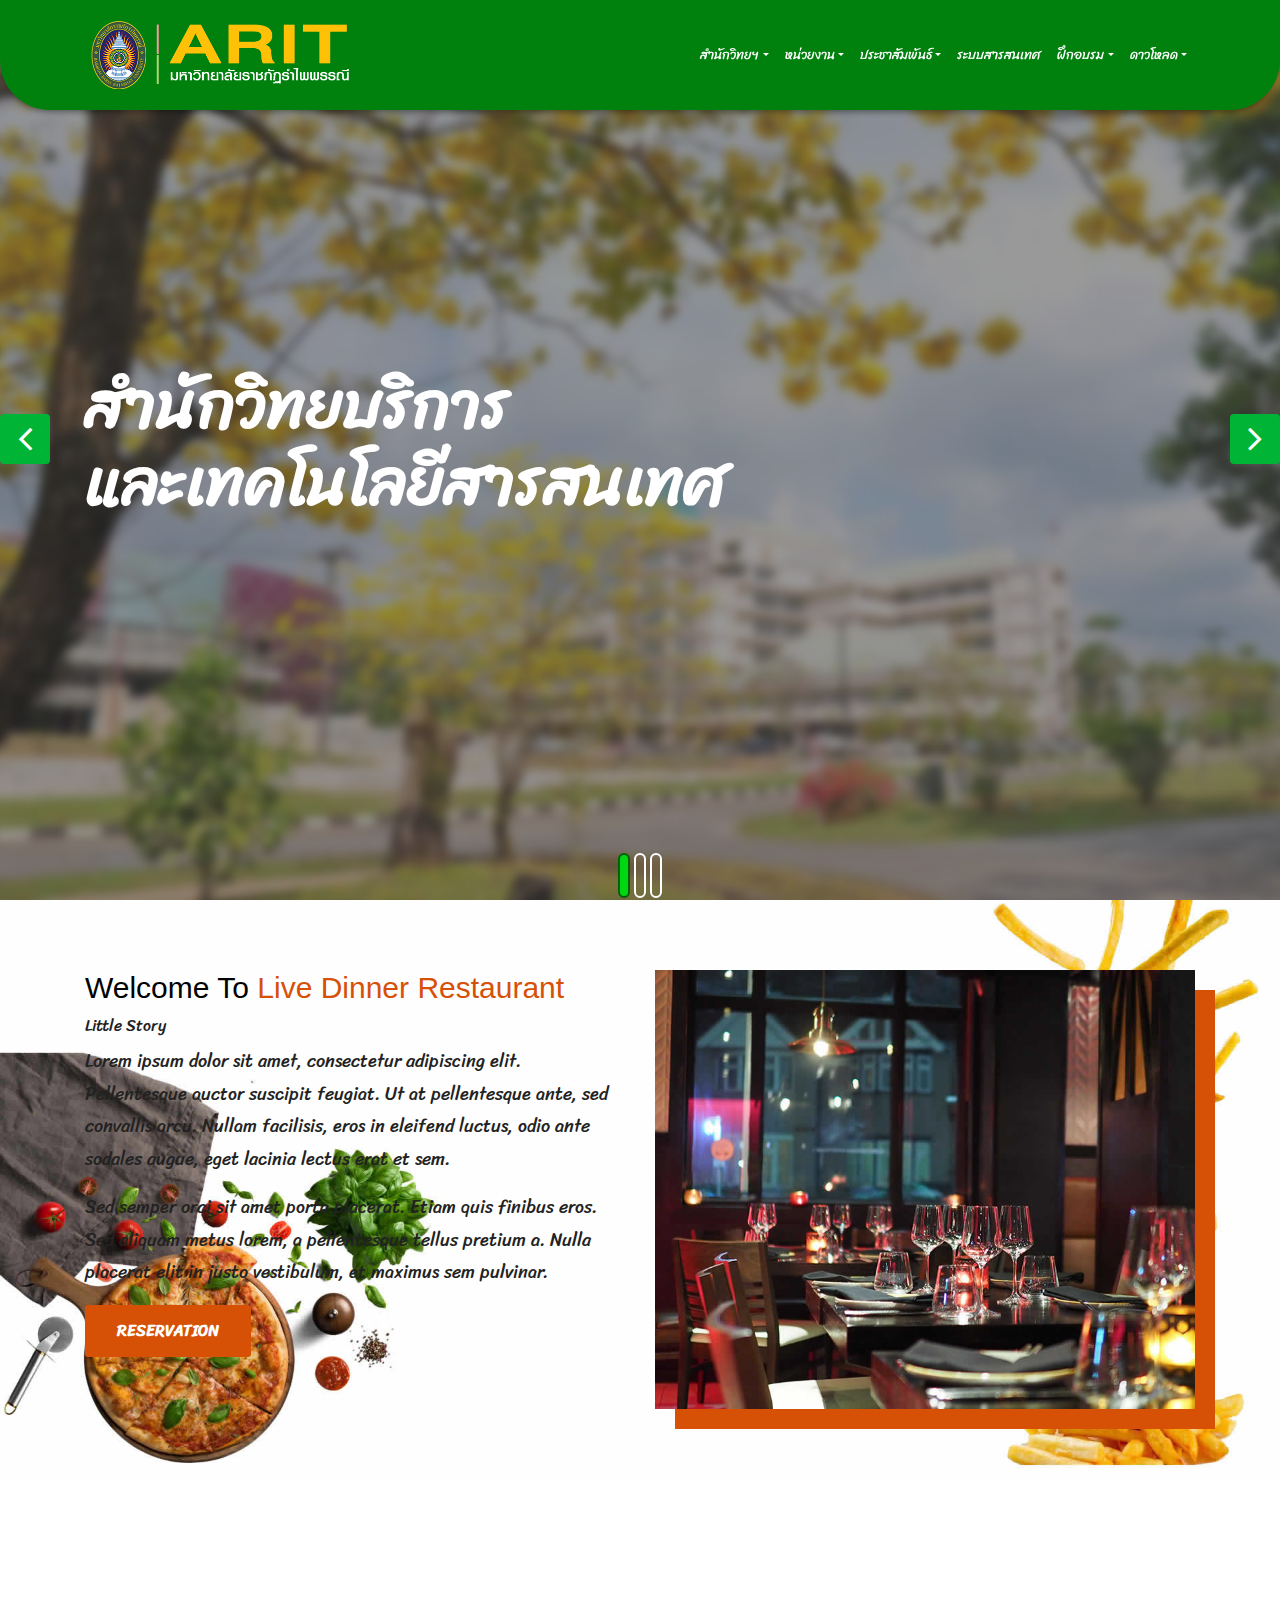
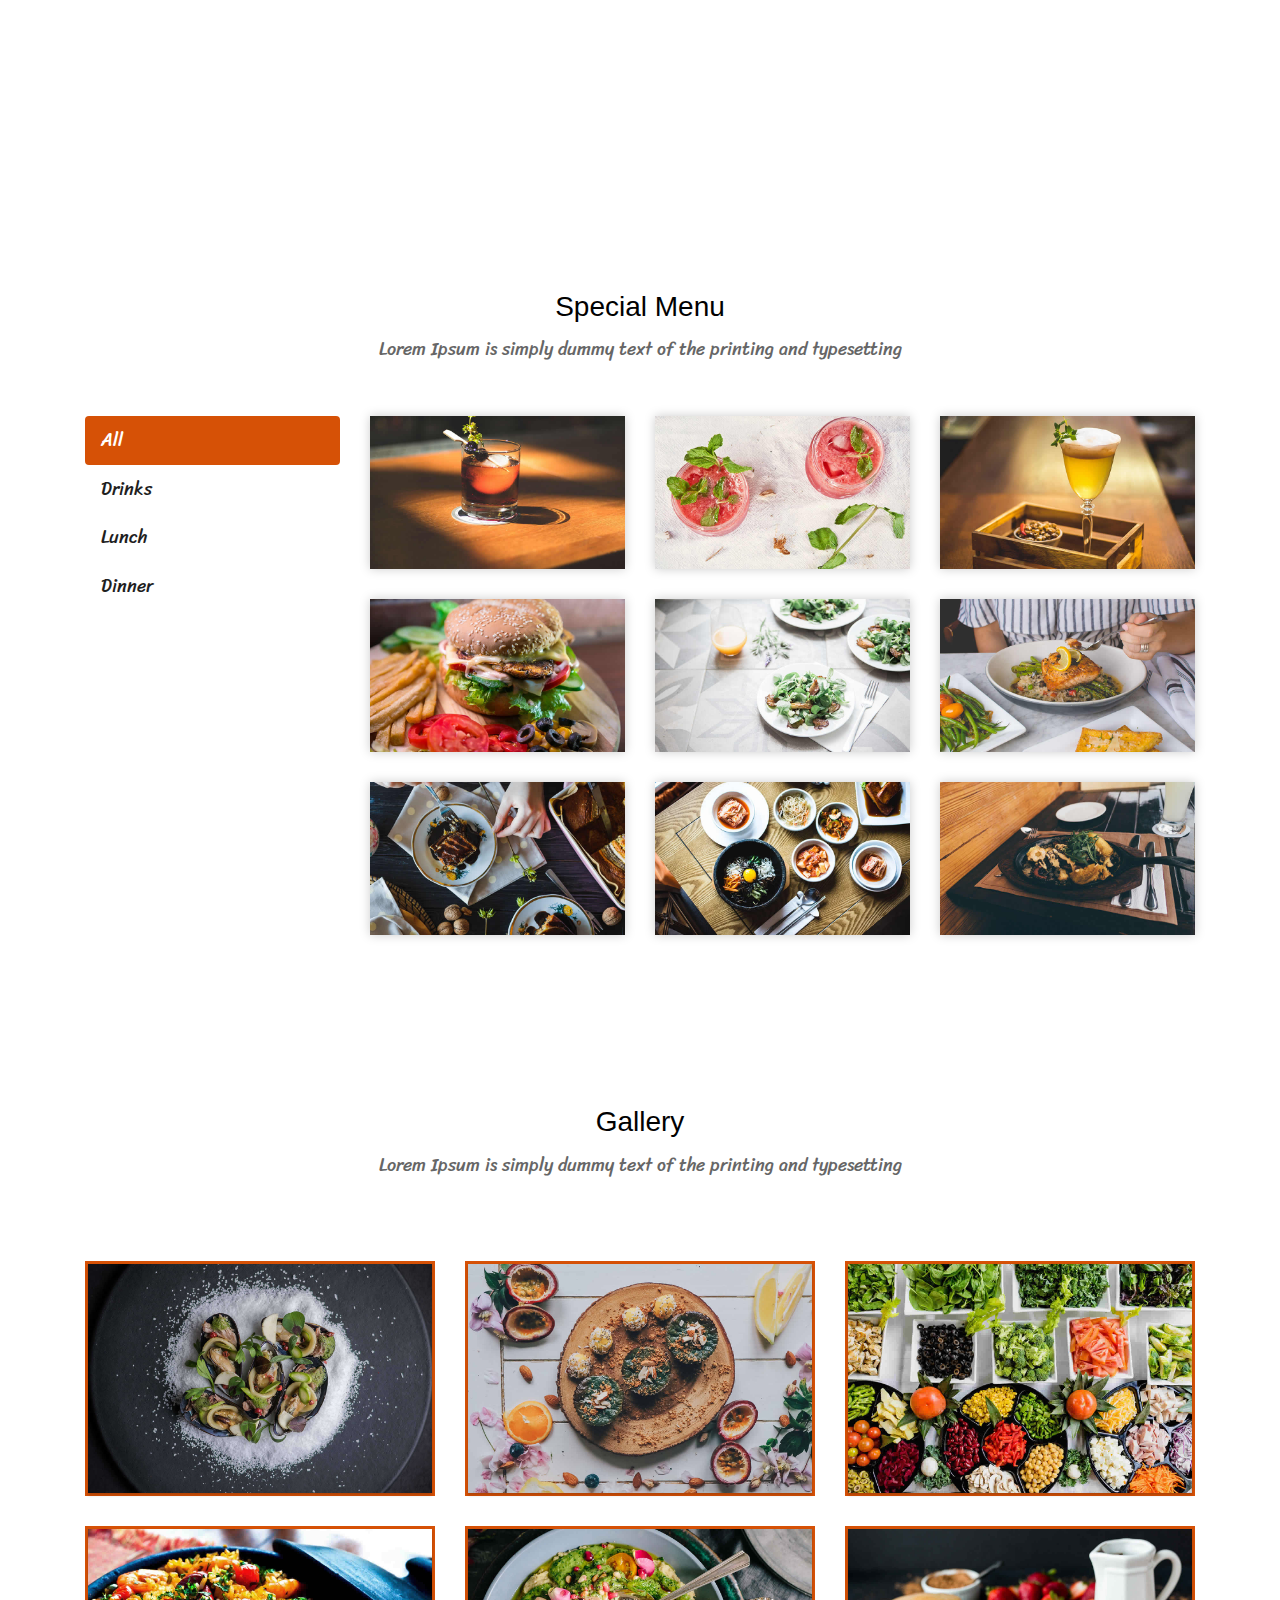
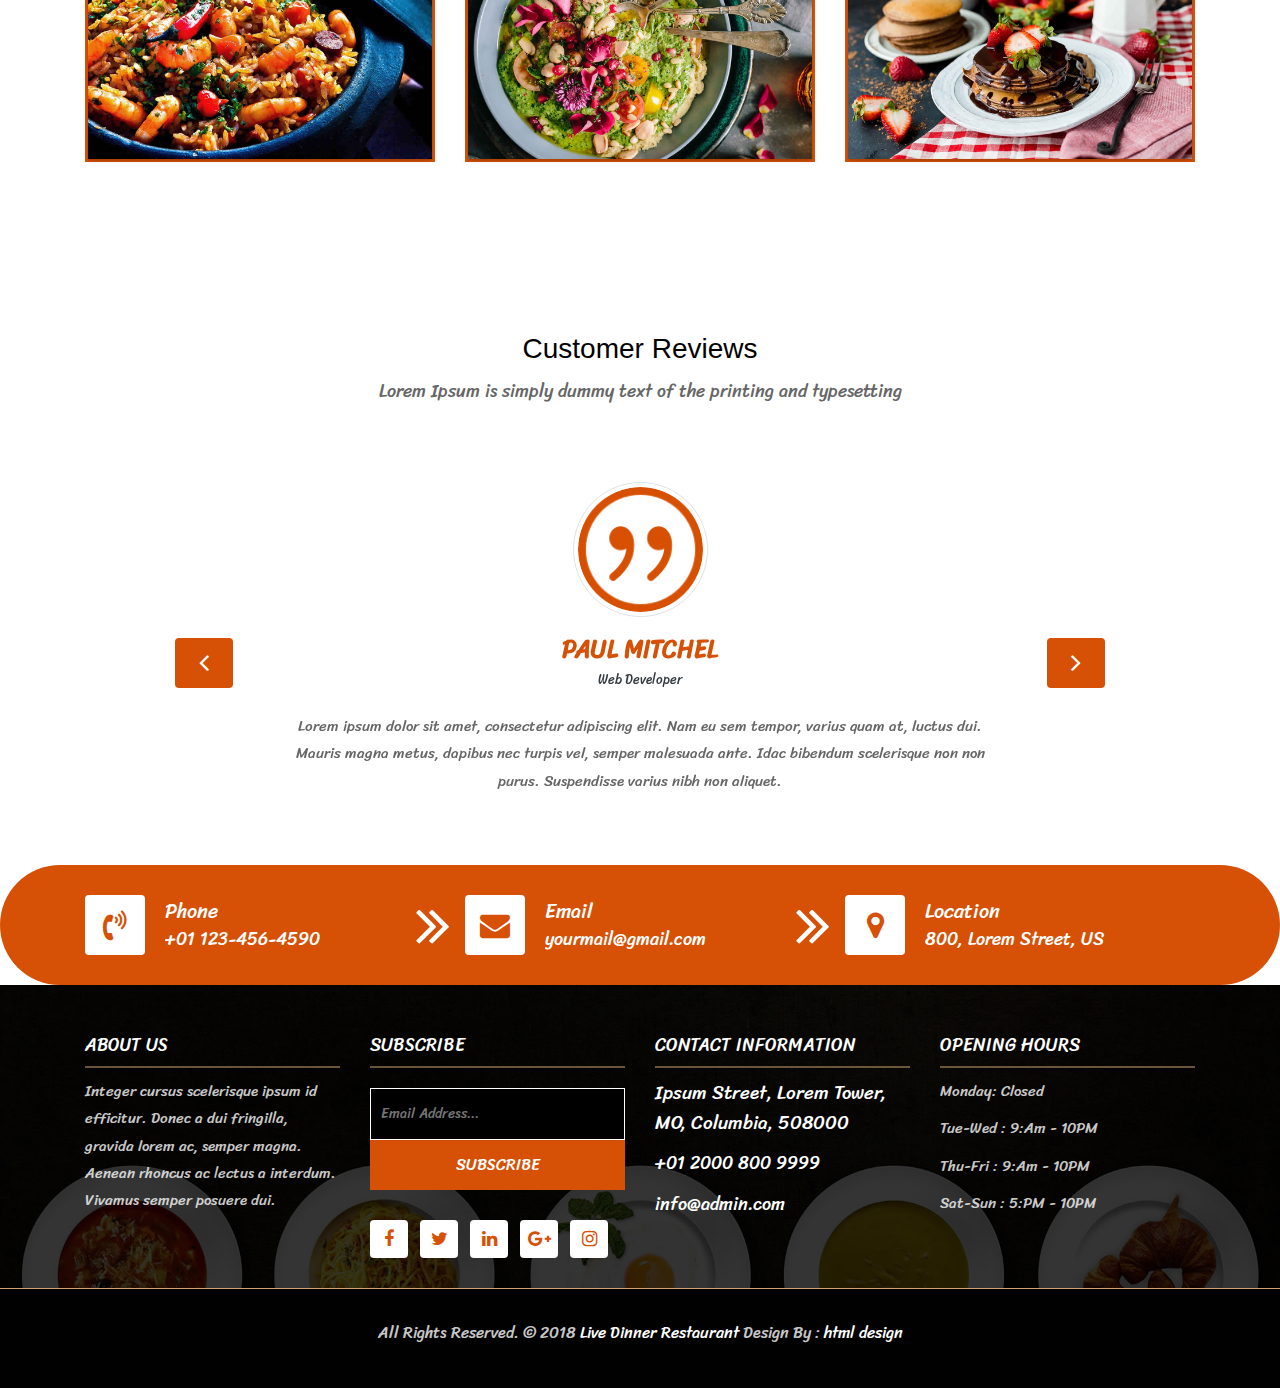
==== commit f0696f00: "Inital Commit" ====
--- a/index.html
+++ b/index.html
@@ -8,7 +8,7 @@
     <meta name="viewport" content="width=device-width, initial-scale=1">
  
      <!-- Site Metas -->
-    <title>Live Dinner Restaurant - Responsive HTML5 Template</title>  
+    <title>ARIT|สำนักวิทยบริการและเทคโนโลยีสารสนเทศ</title>  
     <meta name="keywords" content="">
     <meta name="description" content="">
     <meta name="author" content="">
@@ -26,10 +26,6 @@
     <!-- Custom CSS -->
     <link rel="stylesheet" href="css/custom.css">
 
-    <!--[if lt IE 9]>
-      <script src="https://oss.maxcdn.com/libs/html5shiv/3.7.0/html5shiv.js"></script>
-      <script src="https://oss.maxcdn.com/libs/respond.js/1.4.2/respond.min.js"></script>
-    <![endif]-->
 
 </head>
 
@@ -39,32 +35,69 @@
 		<nav class="navbar navbar-expand-lg navbar-light bg-light">
 			<div class="container">
 				<a class="navbar-brand" href="index.html">
-					<img src="images/logo.png" alt="" />
+					<img src="images/logo.png" alt="" width="50%" height="50%" />
 				</a>
 				<button class="navbar-toggler" type="button" data-toggle="collapse" data-target="#navbars-rs-food" aria-controls="navbars-rs-food" aria-expanded="false" aria-label="Toggle navigation">
 				  <span class="navbar-toggler-icon"></span>
 				</button>
 				<div class="collapse navbar-collapse" id="navbars-rs-food">
 					<ul class="navbar-nav ml-auto">
-						<li class="nav-item active"><a class="nav-link" href="index.html">Home</a></li>
-						<li class="nav-item"><a class="nav-link" href="menu.html">Menu</a></li>
-						<li class="nav-item"><a class="nav-link" href="about.html">About</a></li>
+
 						<li class="nav-item dropdown">
-							<a class="nav-link dropdown-toggle" href="#" id="dropdown-a" data-toggle="dropdown">Pages</a>
+							<a class="nav-link dropdown-toggle" href="#" id="dropdown-a" data-toggle="dropdown">สำนักวิทยฯ</a>
 							<div class="dropdown-menu" aria-labelledby="dropdown-a">
-								<a class="dropdown-item" href="reservation.html">Reservation</a>
-								<a class="dropdown-item" href="stuff.html">Stuff</a>
-								<a class="dropdown-item" href="gallery.html">Gallery</a>
+								<a class="dropdown-item" href="about.html">ข้อมูลสำนักวิทยบริการ</a>
+								<a class="dropdown-item" href="#">เบอร์ติดต่อภายใน</a>
+								<a class="dropdown-item" href="#">ประกันคุณภาพ QA</a>
+								<a class="dropdown-item" href="#">รายงานประจำปี</a>
+								<a class="dropdown-item" href="#">รายงานสถิติการให้บิรการ</a>
+								<a class="dropdown-item" href="#">การจัดการความรู้ QM</a>
+								<a class="dropdown-item" href="#">สายตรงผู้บริหาร</a>
 							</div>
 						</li>
+
 						<li class="nav-item dropdown">
-							<a class="nav-link dropdown-toggle" href="#" id="dropdown-a" data-toggle="dropdown">Blog</a>
+							<a class="nav-link dropdown-toggle" href="#" id="dropdown-a" data-toggle="dropdown">หน่วยงาน</a>
 							<div class="dropdown-menu" aria-labelledby="dropdown-a">
-								<a class="dropdown-item" href="blog.html">blog</a>
-								<a class="dropdown-item" href="blog-details.html">blog Single</a>
+								<a class="dropdown-item" href="#">กลุ่มงานบริหารทั่วไป</a>
+								<a class="dropdown-item" href="#">กลุ่มงานศูนย์เทคโนโลยีสารสนเทศ</a>
+								<a class="dropdown-item" href="#">กลุ่มงานศูนย์เทคโนโลยีการศึกษา</a>
+								<a class="dropdown-item" href="#">หอสมุดกลาง</a>
+								<a class="dropdown-item" href="#">มหาวิทยาลัยราชภัฏรำไพพรรณี</a>
 							</div>
 						</li>
-						<li class="nav-item"><a class="nav-link" href="contact.html">Contact</a></li>
+
+						<li class="nav-item dropdown">
+							<a class="nav-link dropdown-toggle" href="#" id="dropdown-a" data-toggle="dropdown">ประชาสัมพันธ์</a>
+							<div class="dropdown-menu" aria-labelledby="dropdown-a">
+								<a class="dropdown-item" href="#">ข่าวประชาสัมพันธ์</a>
+								<a class="dropdown-item" href="#">ภาพกิจกรรม</a>
+								<a class="dropdown-item" href="#">ความรู้ด้านเทคโนโลยีสารสนเทศ</a>
+							</div>
+						</li>
+
+						<li class="nav-item"><a class="nav-link" href="#">ระบบสารสนเทศ</a></li>
+
+						<li class="nav-item dropdown">
+							<a class="nav-link dropdown-toggle" href="#" id="dropdown-a" data-toggle="dropdown">ฝึกอบรม</a>
+							<div class="dropdown-menu" aria-labelledby="dropdown-a">
+								<a class="dropdown-item" href="#">หลักสูตรพัฒนาครู 2561</a>
+								<a class="dropdown-item" href="#">หลักสูตรบริการวิชาการ 2561</a>
+							</div>
+						</li>
+
+						<li class="nav-item dropdown">
+							<a class="nav-link dropdown-toggle" href="#" id="dropdown-a" data-toggle="dropdown">ดาวโหลด</a>
+							<div class="dropdown-menu" aria-labelledby="dropdown-a">
+								<a class="dropdown-item" href="#">อกสารแบบฟอร์ม</a>
+								<a class="dropdown-item" href="#">สารสำนักวิทยบริการ</a>
+							</div>
+						</li>
+
+
+
+
+
 					</ul>
 				</div>
 			</div>
@@ -80,10 +113,7 @@
 				<div class="container">
 					<div class="row">
 						<div class="col-md-12">
-							<h1 class="m-b-20"><strong>Welcome To <br> Live Dinner Restaurant</strong></h1>
-							<p class="m-b-40">See how your users experience your website in realtime or view  <br> 
-							trends to see any changes in performance over time.</p>
-							<p><a class="btn btn-lg btn-circle btn-outline-new-white" href="#">Reservation</a></p>
+							<h1 class="m-b-20"><strong>สำนักวิทยบริการ<br>และเทคโนโลยีสารสนเทศ</strong></h1>
 						</div>
 					</div>
 				</div>
@@ -93,10 +123,7 @@
 				<div class="container">
 					<div class="row">
 						<div class="col-md-12">
-							<h1 class="m-b-20"><strong>Welcome To <br> Live Dinner Restaurant</strong></h1>
-							<p class="m-b-40">See how your users experience your website in realtime or view  <br> 
-							trends to see any changes in performance over time.</p>
-							<p><a class="btn btn-lg btn-circle btn-outline-new-white" href="#">Reservation</a></p>
+							<h1 class="m-b-20"><strong>THE OFFICE OF ACADEMIC RESOURCES<br> AND INFORMATION TECHNOLOGY</strong></h1>
 						</div>
 					</div>
 				</div>
@@ -106,10 +133,9 @@
 				<div class="container">
 					<div class="row">
 						<div class="col-md-12">
-							<h1 class="m-b-20"><strong>Welcome To <br> Yamifood Restaurant</strong></h1>
-							<p class="m-b-40">See how your users experience your website in realtime or view  <br> 
-							trends to see any changes in performance over time.</p>
-							<p><a class="btn btn-lg btn-circle btn-outline-new-white" href="#">Reservation</a></p>
+							<p class="m-b-40">เป็นศูนย์กลางในการนำเทคโนโลยีสารสนเทศมาใช้ให้เกิดประโยชน์แก่มหาวิทยาลัยและท้องถิ่น มุ่งบริการเทคโนโลยีที่ทันสมัย <br>
+								เพื่อสนับสนุนงานด้านการเรียนการสอน และกิจกรรมของมหาวิทยาลัย เป็นแหล่งรวมทรัพยากรสารสนเทศ <br> 
+								เพื่อให้บริการแก่ นักศึกษา นักวิชาการ และชุมชนด้วยเทคโนโลยีที่ทันสมัย</p>
 						</div>
 					</div>
 				</div>
--- a/css/style.css
+++ b/css/style.css
@@ -2,7 +2,7 @@
     IMPORT FONTS
 -------------------------------------------------------------------*/
 
-@import url('https://fonts.googleapis.com/css?family=Rubik:300,400,500,700,900');
+@import url('https://fonts.googleapis.com/css2?family=Sriracha&display=swap');
 
 /*------------------------------------------------------------------
     IMPORT FILES
@@ -20,8 +20,9 @@
 body {
     color: #666666;
     font-size: 15px;
-    font-family: 'Rubik', sans-serif;
+    font-family: 'Sriracha', cursive;
     line-height: 1.80857;
+    background: ;
 }
 
 
@@ -53,7 +54,7 @@
 }
 
 h1 {
-    font-size: 24px
+    font-size: 20px;
 }
 
 h2 {
@@ -165,7 +166,7 @@
 	padding: 15px 0px;
 	position: fixed;
 	width: 100%;
-	border-radius: 0px 0px 100px 100px;
+	border-radius: 0px 0px 50px 50px;
 	transition: height .3s ease-out, background .3s ease-out, box-shadow .3s ease-out;
 	-webkit-transform: translate3d(0, 0, 0);
 	transform: translate3d(0, 0, 0);
@@ -175,9 +176,9 @@
 }
 
 .top-navbar .navbar-light .navbar-nav .nav-link{
-	color: #010101;
-	font-size: 16px;
-	padding: 10px 20px;
+	color: #ffffff;
+    font-size: 13px;
+    text-align: center;
 	border-radius: 4px;
 	text-transform: uppercase;
 }
@@ -204,7 +205,7 @@
 }
 
 .navbar-expand-lg .navbar-nav .dropdown-menu a.dropdown-item:hover{
-	background: #d65106;
+	background: #00b436;
 	color: #ffffff;
 }
 .navbar-light .navbar-toggler:hover{
@@ -219,7 +220,7 @@
 	height: 100vh;
 }
 .slides-navigation a {
-	background: #d65106;
+	background: #00b436;
     position: absolute;
     height: 50px;
     width: 50px;
@@ -296,7 +297,7 @@
 }
 
 .cover-slides h1{
-	font-family: 'Rubik', sans-serif;
+	font-family: 'Sriracha', cursive;
 	font-weight: 500;
 	font-size: 64px;
 	color: #fff;
@@ -309,8 +310,8 @@
 	border: 2px solid #ffffff;
 }
 .slides-pagination a.current{
-	background: #d65106;
-	border: 2px solid #d65106;
+	background: #00d612;
+	border: 2px solid #006108;
 }
 
 /*------------------------------------------------------------------
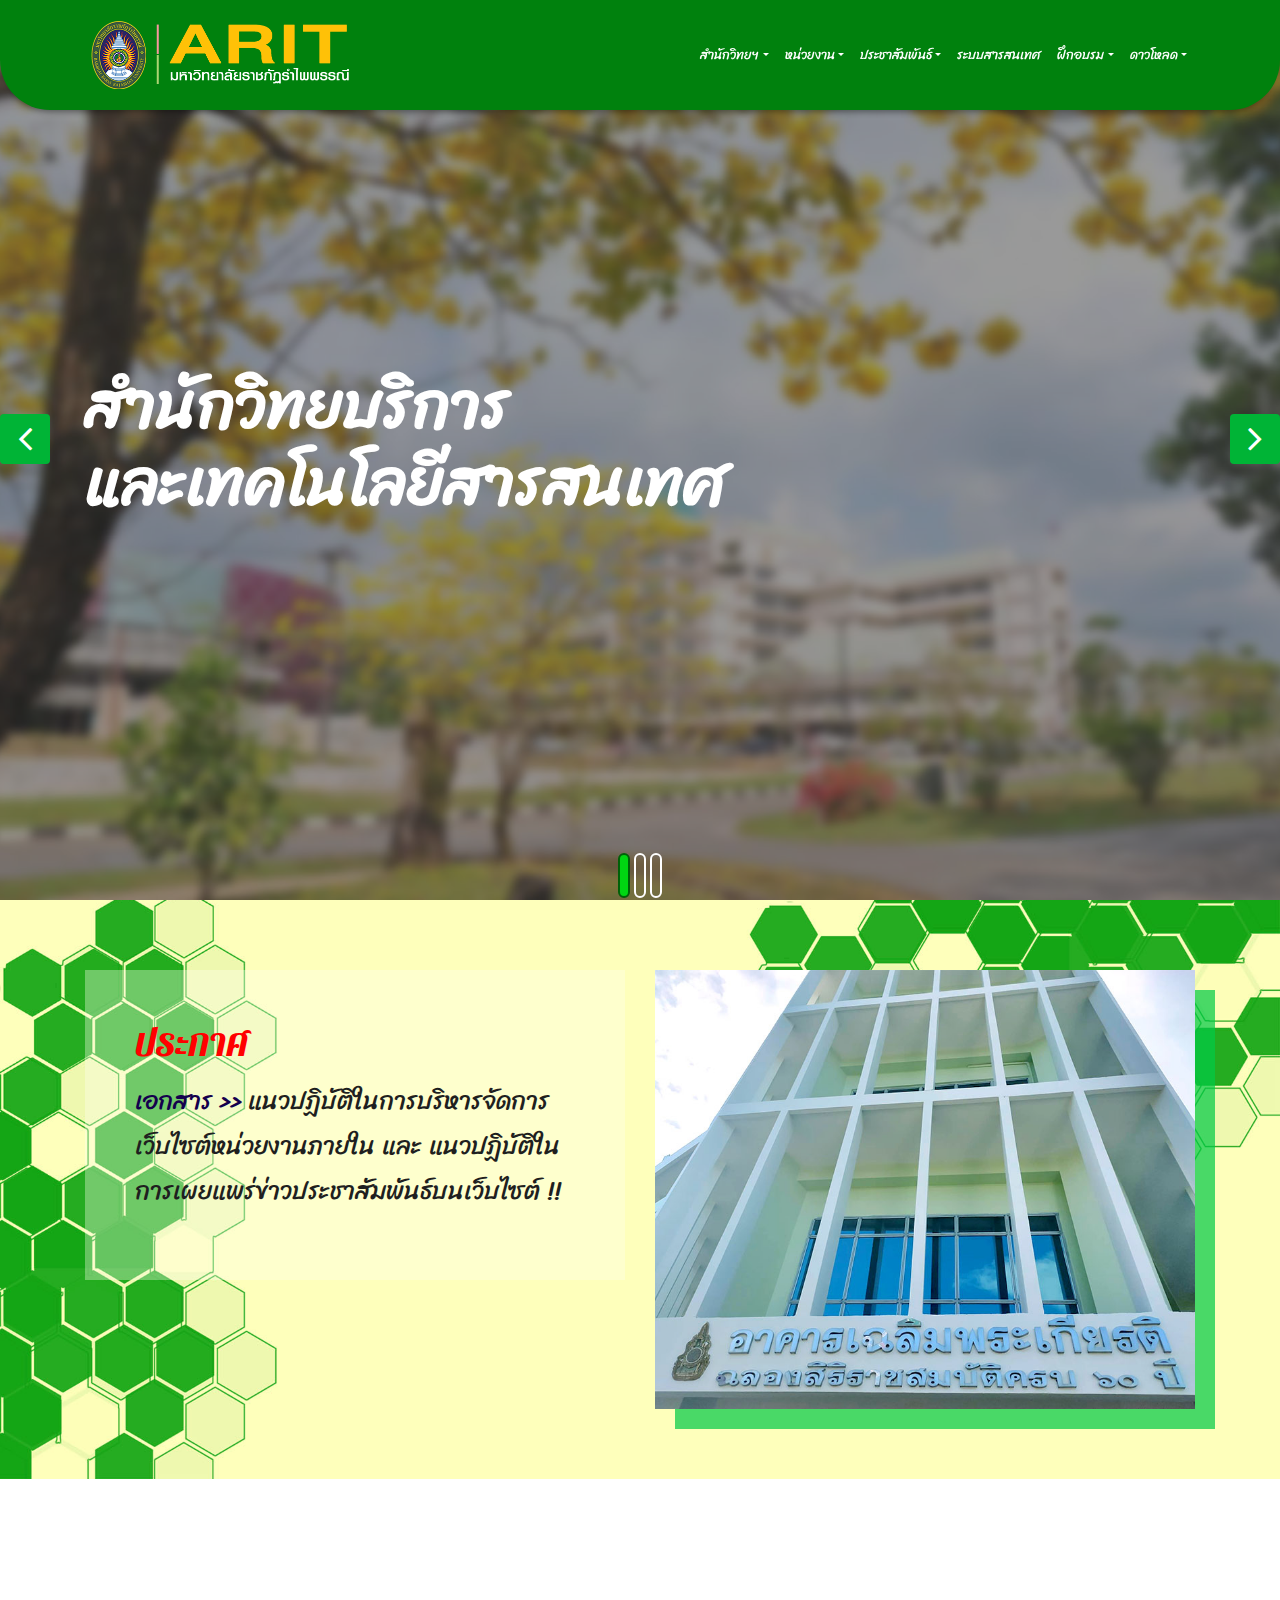
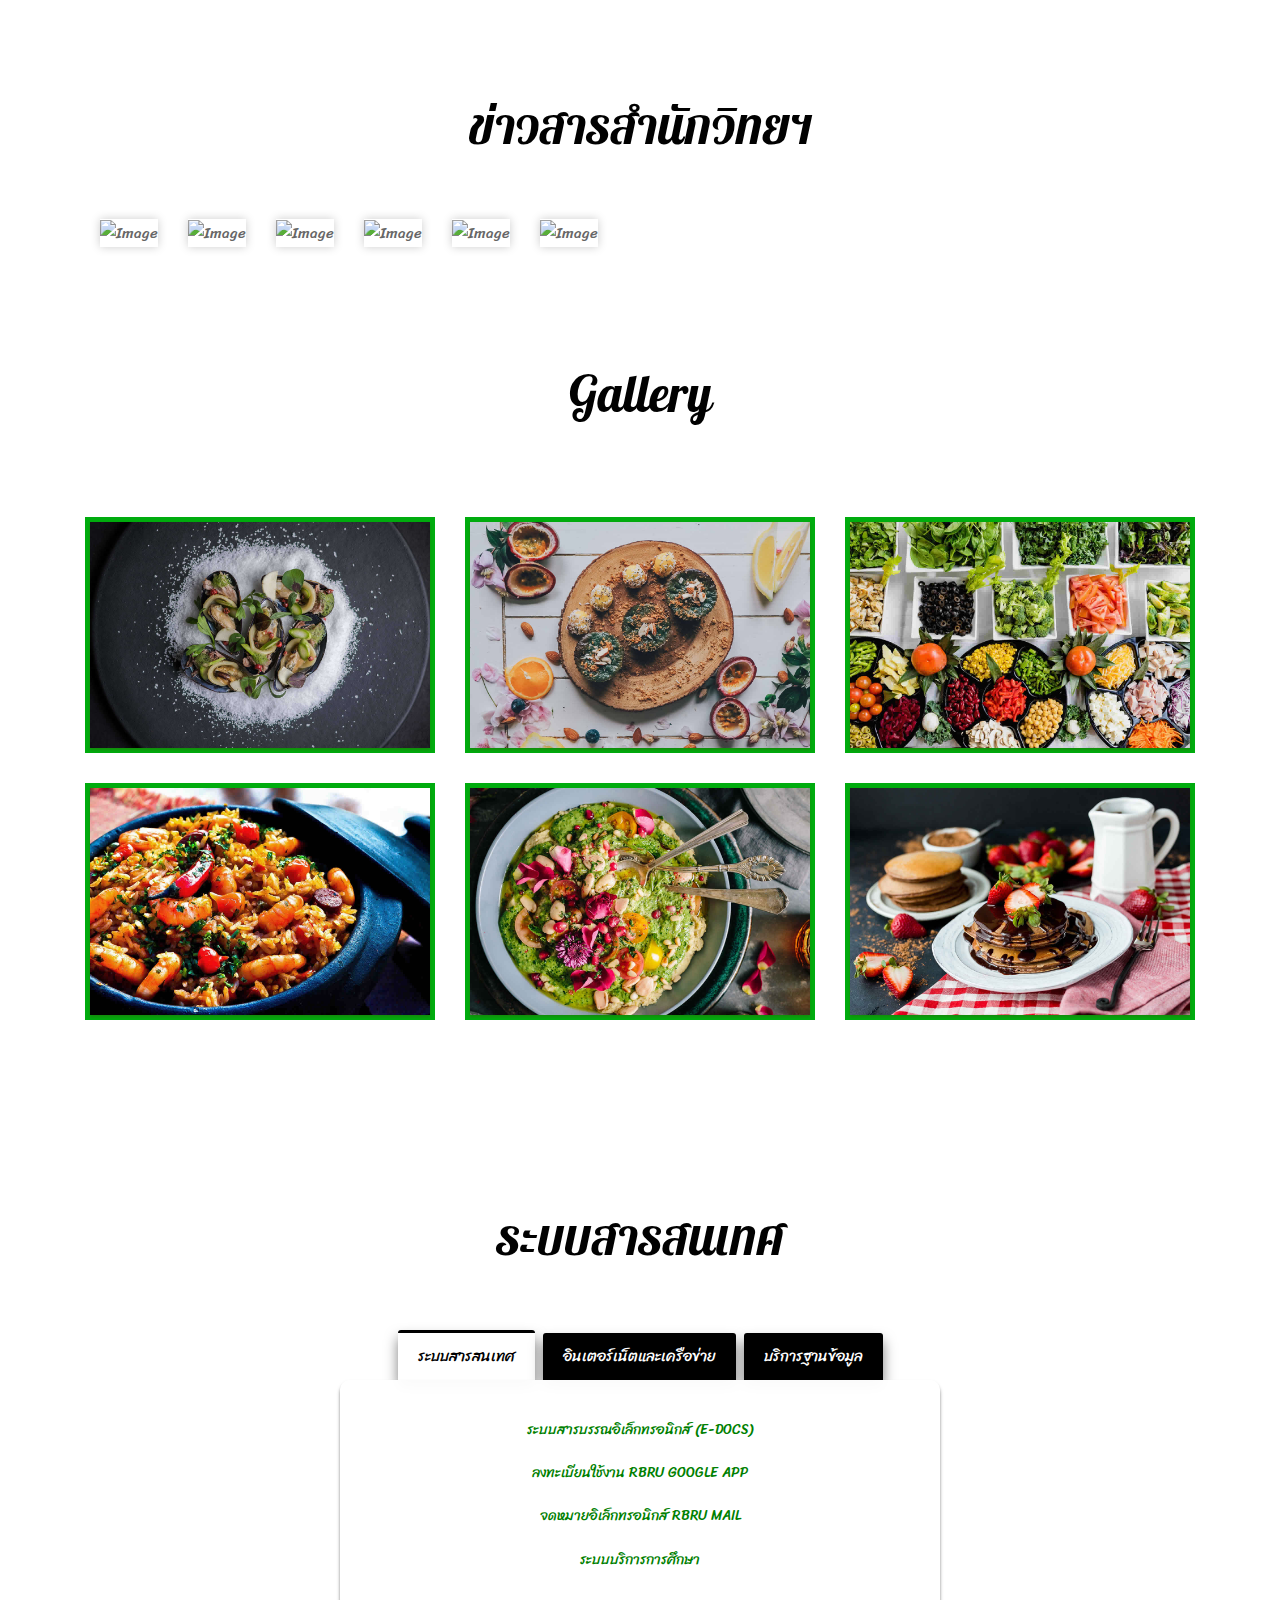
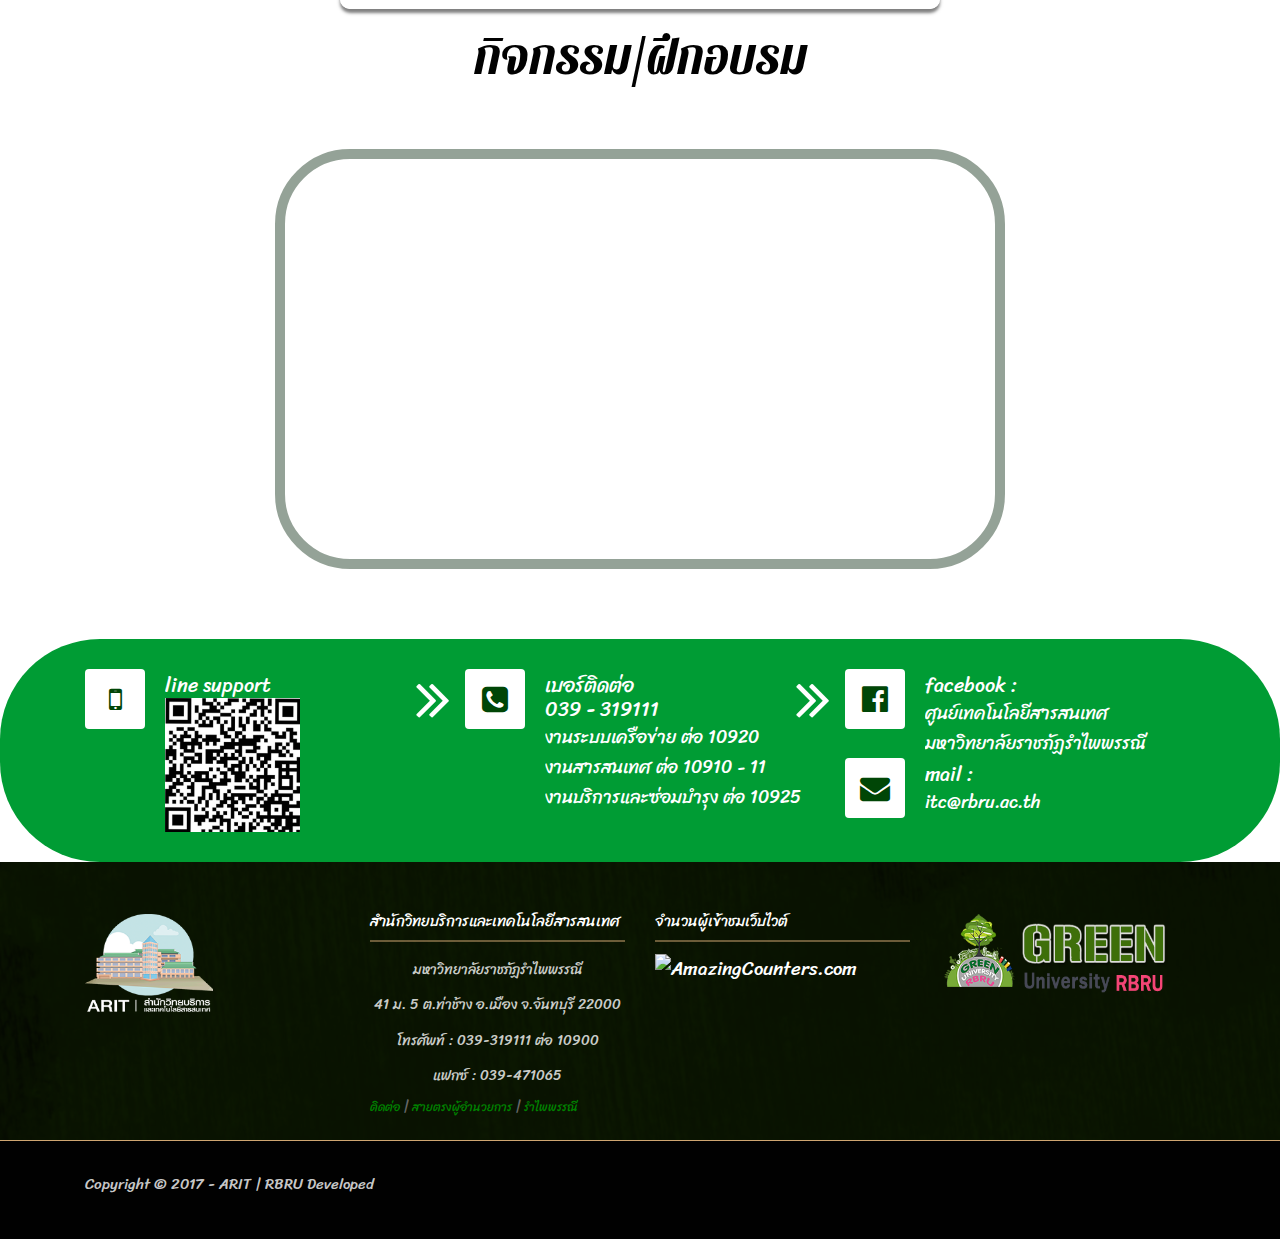
==== commit 207ca022: "Initial Commit" ====
--- a/index.html
+++ b/index.html
@@ -24,7 +24,9 @@
     <!-- Responsive CSS -->
     <link rel="stylesheet" href="css/responsive.css">
     <!-- Custom CSS -->
-    <link rel="stylesheet" href="css/custom.css">
+	<link rel="stylesheet" href="css/custom.css">
+	<!-- ตารางสารสนเทศ -->
+	<link rel="stylesheet" href="css/tab.css">
 
 
 </head>
@@ -154,11 +156,8 @@
 			<div class="row">
 				<div class="col-lg-6 col-md-6 col-sm-12 text-center">
 					<div class="inner-column">
-						<h1>Welcome To <span>Live Dinner Restaurant</span></h1>
-						<h4>Little Story</h4>
-						<p>Lorem ipsum dolor sit amet, consectetur adipiscing elit. Pellentesque auctor suscipit feugiat. Ut at pellentesque ante, sed convallis arcu. Nullam facilisis, eros in eleifend luctus, odio ante sodales augue, eget lacinia lectus erat et sem. </p>
-						<p>Sed semper orci sit amet porta placerat. Etiam quis finibus eros. Sed aliquam metus lorem, a pellentesque tellus pretium a. Nulla placerat elit in justo vestibulum, et maximus sem pulvinar.</p>
-						<a class="btn btn-lg btn-circle btn-outline-new-white" href="#">Reservation</a>
+						<h1><span>ประกาศ</span></h1>
+						<p>เอกสาร >> <a href="#"> แนวปฏิบัติในการบริหารจัดการเว็บไซต์หน่วยงานภายใน และ แนวปฏิบัติในการเผยแพร่ข่าวประชาสัมพันธ์บนเว็บไซต์ !!</a></p>
 					</div>
 				</div>
 				<div class="col-lg-6 col-md-6 col-sm-12">
@@ -171,16 +170,7 @@
 	
 	<!-- Start QT -->
 	<div class="qt-box qt-background">
-		<div class="container">
-			<div class="row">
-				<div class="col-md-8 ml-auto mr-auto text-center">
-					<p class="lead ">
-						" If you're not the one cooking, stay out of the way and compliment the chef. "
-					</p>
-					<span class="lead">Michael Strahan</span>
-				</div>
-			</div>
-		</div>
+
 	</div>
 	<!-- End QT -->
 	
@@ -190,236 +180,57 @@
 			<div class="row">
 				<div class="col-lg-12">
 					<div class="heading-title text-center">
-						<h2>Special Menu</h2>
-						<p>Lorem Ipsum is simply dummy text of the printing and typesetting</p>
+						<h2>ข่าวสารสำนักวิทยฯ</h2>
 					</div>
 				</div>
 			</div>
 			
 			<div class="row inner-menu-box">
-				<div class="col-3">
-					<div class="nav flex-column nav-pills" id="v-pills-tab" role="tablist" aria-orientation="vertical">
-						<a class="nav-link active" id="v-pills-home-tab" data-toggle="pill" href="#v-pills-home" role="tab" aria-controls="v-pills-home" aria-selected="true">All</a>
-						<a class="nav-link" id="v-pills-profile-tab" data-toggle="pill" href="#v-pills-profile" role="tab" aria-controls="v-pills-profile" aria-selected="false">Drinks</a>
-						<a class="nav-link" id="v-pills-messages-tab" data-toggle="pill" href="#v-pills-messages" role="tab" aria-controls="v-pills-messages" aria-selected="false">Lunch</</a>
-						<a class="nav-link" id="v-pills-settings-tab" data-toggle="pill" href="#v-pills-settings" role="tab" aria-controls="v-pills-settings" aria-selected="false">Dinner</a>
-					</div>
-				</div>
-				
 				<div class="col-9">
-					<div class="tab-content" id="v-pills-tabContent">
-						<div class="tab-pane fade show active" id="v-pills-home" role="tabpanel" aria-labelledby="v-pills-home-tab">
-							<div class="row">
-								<div class="col-lg-4 col-md-6 special-grid drinks">
-									<div class="gallery-single fix">
-										<img src="images/img-01.jpg" class="img-fluid" alt="Image">
-										<div class="why-text">
-											<h4>Special Drinks 1</h4>
-											<p>Sed id magna vitae eros sagittis euismod.</p>
-											<h5> $7.79</h5>
-										</div>
-									</div>
-								</div>
-								
-								<div class="col-lg-4 col-md-6 special-grid drinks">
-									<div class="gallery-single fix">
-										<img src="images/img-02.jpg" class="img-fluid" alt="Image">
-										<div class="why-text">
-											<h4>Special Drinks 2</h4>
-											<p>Sed id magna vitae eros sagittis euismod.</p>
-											<h5> $9.79</h5>
-										</div>
-									</div>
-								</div>
-								
-								<div class="col-lg-4 col-md-6 special-grid drinks">
-									<div class="gallery-single fix">
-										<img src="images/img-03.jpg" class="img-fluid" alt="Image">
-										<div class="why-text">
-											<h4>Special Drinks 3</h4>
-											<p>Sed id magna vitae eros sagittis euismod.</p>
-											<h5> $10.79</h5>
-										</div>
-									</div>
-								</div>
-								
-								<div class="col-lg-4 col-md-6 special-grid lunch">
-									<div class="gallery-single fix">
-										<img src="images/img-04.jpg" class="img-fluid" alt="Image">
-										<div class="why-text">
-											<h4>Special Lunch 1</h4>
-											<p>Sed id magna vitae eros sagittis euismod.</p>
-											<h5> $15.79</h5>
-										</div>
-									</div>
-								</div>
-								
-								<div class="col-lg-4 col-md-6 special-grid lunch">
-									<div class="gallery-single fix">
-										<img src="images/img-05.jpg" class="img-fluid" alt="Image">
-										<div class="why-text">
-											<h4>Special Lunch 2</h4>
-											<p>Sed id magna vitae eros sagittis euismod.</p>
-											<h5> $18.79</h5>
-										</div>
-									</div>
-								</div>
-								
-								<div class="col-lg-4 col-md-6 special-grid lunch">
-									<div class="gallery-single fix">
-										<img src="images/img-06.jpg" class="img-fluid" alt="Image">
-										<div class="why-text">
-											<h4>Special Lunch 3</h4>
-											<p>Sed id magna vitae eros sagittis euismod.</p>
-											<h5> $20.79</h5>
-										</div>
-									</div>
-								</div>
-								
-								<div class="col-lg-4 col-md-6 special-grid dinner">
-									<div class="gallery-single fix">
-										<img src="images/img-07.jpg" class="img-fluid" alt="Image">
-										<div class="why-text">
-											<h4>Special Dinner 1</h4>
-											<p>Sed id magna vitae eros sagittis euismod.</p>
-											<h5> $25.79</h5>
-										</div>
-									</div>
-								</div>
-								
-								<div class="col-lg-4 col-md-6 special-grid dinner">
-									<div class="gallery-single fix">
-										<img src="images/img-08.jpg" class="img-fluid" alt="Image">
-										<div class="why-text">
-											<h4>Special Dinner 2</h4>
-											<p>Sed id magna vitae eros sagittis euismod.</p>
-											<h5> $22.79</h5>
-										</div>
-									</div>
-								</div>
-								
-								<div class="col-lg-4 col-md-6 special-grid dinner">
-									<div class="gallery-single fix">
-										<img src="images/img-09.jpg" class="img-fluid" alt="Image">
-										<div class="why-text">
-											<h4>Special Dinner 3</h4>
-											<p>Sed id magna vitae eros sagittis euismod.</p>
-											<h5> $24.79</h5>
-										</div>
-									</div>
-								</div>
-							</div>
-							
-						</div>
-						<div class="tab-pane fade" id="v-pills-profile" role="tabpanel" aria-labelledby="v-pills-profile-tab">
-							<div class="row">
-								<div class="col-lg-4 col-md-6 special-grid drinks">
-									<div class="gallery-single fix">
-										<img src="images/img-01.jpg" class="img-fluid" alt="Image">
-										<div class="why-text">
-											<h4>Special Drinks 1</h4>
-											<p>Sed id magna vitae eros sagittis euismod.</p>
-											<h5> $7.79</h5>
-										</div>
-									</div>
-								</div>
-								
-								<div class="col-lg-4 col-md-6 special-grid drinks">
-									<div class="gallery-single fix">
-										<img src="images/img-02.jpg" class="img-fluid" alt="Image">
-										<div class="why-text">
-											<h4>Special Drinks 2</h4>
-											<p>Sed id magna vitae eros sagittis euismod.</p>
-											<h5> $9.79</h5>
-										</div>
-									</div>
-								</div>
-								
-								<div class="col-lg-4 col-md-6 special-grid drinks">
-									<div class="gallery-single fix">
-										<img src="images/img-03.jpg" class="img-fluid" alt="Image">
-										<div class="why-text">
-											<h4>Special Drinks 3</h4>
-											<p>Sed id magna vitae eros sagittis euismod.</p>
-											<h5> $10.79</h5>
-										</div>
-									</div>
-								</div>
-							</div>
-							
-						</div>
-						<div class="tab-pane fade" id="v-pills-messages" role="tabpanel" aria-labelledby="v-pills-messages-tab">
-							<div class="row">
-								<div class="col-lg-4 col-md-6 special-grid lunch">
-									<div class="gallery-single fix">
-										<img src="images/img-04.jpg" class="img-fluid" alt="Image">
-										<div class="why-text">
-											<h4>Special Lunch 1</h4>
-											<p>Sed id magna vitae eros sagittis euismod.</p>
-											<h5> $15.79</h5>
-										</div>
-									</div>
-								</div>
-								
-								<div class="col-lg-4 col-md-6 special-grid lunch">
-									<div class="gallery-single fix">
-										<img src="images/img-05.jpg" class="img-fluid" alt="Image">
-										<div class="why-text">
-											<h4>Special Lunch 2</h4>
-											<p>Sed id magna vitae eros sagittis euismod.</p>
-											<h5> $18.79</h5>
-										</div>
-									</div>
-								</div>
-								
-								<div class="col-lg-4 col-md-6 special-grid lunch">
-									<div class="gallery-single fix">
-										<img src="images/img-06.jpg" class="img-fluid" alt="Image">
-										<div class="why-text">
-											<h4>Special Lunch 3</h4>
-											<p>Sed id magna vitae eros sagittis euismod.</p>
-											<h5> $20.79</h5>
-										</div>
-									</div>
-								</div>
-							</div>
-						</div>
-						<div class="tab-pane fade" id="v-pills-settings" role="tabpanel" aria-labelledby="v-pills-settings-tab">
-							<div class="row">
-								<div class="col-lg-4 col-md-6 special-grid dinner">
-									<div class="gallery-single fix">
-										<img src="images/img-07.jpg" class="img-fluid" alt="Image">
-										<div class="why-text">
-											<h4>Special Dinner 1</h4>
-											<p>Sed id magna vitae eros sagittis euismod.</p>
-											<h5> $25.79</h5>
-										</div>
-									</div>
-								</div>
-								
-								<div class="col-lg-4 col-md-6 special-grid dinner">
-									<div class="gallery-single fix">
-										<img src="images/img-08.jpg" class="img-fluid" alt="Image">
-										<div class="why-text">
-											<h4>Special Dinner 2</h4>
-											<p>Sed id magna vitae eros sagittis euismod.</p>
-											<h5> $22.79</h5>
-										</div>
-									</div>
-								</div>
-								
-								<div class="col-lg-4 col-md-6 special-grid dinner">
-									<div class="gallery-single fix">
-										<img src="images/img-09.jpg" class="img-fluid" alt="Image">
-										<div class="why-text">
-											<h4>Special Dinner 3</h4>
-											<p>Sed id magna vitae eros sagittis euismod.</p>
-											<h5> $24.79</h5>
-										</div>
-									</div>
-								</div>
-							</div>
-						</div>
+					<div class="row">
+							<div class="gallery-single fix">
+								<img src="https://via.placeholder.com/250x250" class="img-fluid" alt="Image">
+								<div class="why-text">
+									<p>สำนักวิทยบริการและเทคโนโลยีสารสนเทศเข้าร่วมโครงการเฉลิมพระเกียรติพระบาทสมเด็จพระวชิรเกล้าเจ้าอยู่หัว 
+									<br> เนื่องในโอกาสวันเฉลิมพระชนมพรรษา 28 กรกฎาคม 2563</p>
+								</div>
+							</div>
+
+							<div class="gallery-single fix">
+								<img src="https://via.placeholder.com/250x250" class="img-fluid" alt="Image">
+								<div class="why-text">
+									<p>ประกาศรายชื่อ อบรมเชิงปฏิบัติการ หลักสูตร “การพัฒนาการเรียนรู้โดยใช้เทคโนโลยีสารสนเทศ”
+									<br> หัวข้อ : การจัดการเรียนการสอนด้วย Microsoft Teams</p>
+								</div>
+							</div>
+
+							<div class="gallery-single fix">
+								<img src="https://via.placeholder.com/250x250" class="img-fluid" alt="Image">
+								<div class="why-text">
+									<p>สำนักวิทยบริการและเทคโนโลยีสารสนเทศ เตรียมความพร้อม ป้องกันไวรัสโคโรนา</p>
+								</div>
+							</div>
+
+							<div class="gallery-single fix">
+								<img src="https://via.placeholder.com/250x250" class="img-fluid" alt="Image">
+								<div class="why-text">
+									<p> ##################### </p>
+								</div>
+							</div>
+
+							<div class="gallery-single fix">
+								<img src="https://via.placeholder.com/250x250" class="img-fluid" alt="Image">
+								<div class="why-text">
+									<p> #################### </p>
+								</div>
+							</div>
+
+							<div class="gallery-single fix">
+								<img src="https://via.placeholder.com/250x250" class="img-fluid" alt="Image">
+								<div class="why-text">
+									<p> #################### </p>
+								</div>
+							</div>
 					</div>
 				</div>
 			</div>
@@ -435,7 +246,6 @@
 				<div class="col-lg-12">
 					<div class="heading-title text-center">
 						<h2>Gallery</h2>
-						<p>Lorem Ipsum is simply dummy text of the printing and typesetting</p>
 					</div>
 				</div>
 			</div>
@@ -483,49 +293,70 @@
 			<div class="row">
 				<div class="col-lg-12">
 					<div class="heading-title text-center">
-						<h2>Customer Reviews</h2>
-						<p>Lorem Ipsum is simply dummy text of the printing and typesetting</p>
+						<h2>ระบบสารสนเทศ</h2>
 					</div>
 				</div>
 			</div>
 			<div class="row">
 				<div class="col-md-8 mr-auto ml-auto text-center">
-					<div id="reviews" class="carousel slide" data-ride="carousel">
-						<div class="carousel-inner mt-4">
-							<div class="carousel-item text-center active">
-								<div class="img-box p-1 border rounded-circle m-auto">
-									<img class="d-block w-100 rounded-circle" src="images/quotations-button.png" alt="">
-								</div>
-								<h5 class="mt-4 mb-0"><strong class="text-warning text-uppercase">Paul Mitchel</strong></h5>
-								<h6 class="text-dark m-0">Web Developer</h6>
-								<p class="m-0 pt-3">Lorem ipsum dolor sit amet, consectetur adipiscing elit. Nam eu sem tempor, varius quam at, luctus dui. Mauris magna metus, dapibus nec turpis vel, semper malesuada ante. Idac bibendum scelerisque non non purus. Suspendisse varius nibh non aliquet.</p>
-							</div>
-							<div class="carousel-item text-center">
-								<div class="img-box p-1 border rounded-circle m-auto">
-									<img class="d-block w-100 rounded-circle" src="images/quotations-button.png" alt="">
-								</div>
-								<h5 class="mt-4 mb-0"><strong class="text-warning text-uppercase">Steve Fonsi</strong></h5>
-								<h6 class="text-dark m-0">Web Designer</h6>
-								<p class="m-0 pt-3">Lorem ipsum dolor sit amet, consectetur adipiscing elit. Nam eu sem tempor, varius quam at, luctus dui. Mauris magna metus, dapibus nec turpis vel, semper malesuada ante. Idac bibendum scelerisque non non purus. Suspendisse varius nibh non aliquet.</p>
-							</div>
-							<div class="carousel-item text-center">
-								<div class="img-box p-1 border rounded-circle m-auto">
-									<img class="d-block w-100 rounded-circle" src="images/quotations-button.png" alt="">
-								</div>
-								<h5 class="mt-4 mb-0"><strong class="text-warning text-uppercase">Daniel vebar</strong></h5>
-								<h6 class="text-dark m-0">Seo Analyst</h6>
-								<p class="m-0 pt-3">Lorem ipsum dolor sit amet, consectetur adipiscing elit. Nam eu sem tempor, varius quam at, luctus dui. Mauris magna metus, dapibus nec turpis vel, semper malesuada ante. Idac bibendum scelerisque non non purus. Suspendisse varius nibh non aliquet.</p>
+				
+					<div class="content-tabl">
+						<div class="warpper">
+							<input class="radio" id="one" name="group" type="radio" checked>
+							<input class="radio" id="two" name="group" type="radio">
+							<input class="radio" id="three" name="group" type="radio">
+							<div class="tabs">
+							<label class="tab" id="one-tab" for="one">ระบบสารสนเทศ</label>
+							<label class="tab" id="two-tab" for="two">อินเตอร์เน็ตและเครือข่าย</label>
+							<label class="tab" id="three-tab" for="three">บริการฐานข้อมูล</label>
+							  </div>
+							<div class="panels">
+							<div class="panel" id="one-panel">
+								<p><a href="#"><p>ระบบสารบรรณอิเล็กทรอนิกส์ (E-Docs)</a></p>
+								<p><a href="#">ลงทะเบียนใช้งาน RBRU Google App</a></p>
+								<p><a href="#">จดหมายอิเล็กทรอนิกส์ RBRU Mail</a></p>
+								<p><a href="#">ระบบบริการการศึกษา</a></p>
+							</div>
+							<div class="panel" id="two-panel">
+								<p><a href="#">ระบบยืนยันตัวตน Authentication</a></p>
+								<p><a href="#">ลงทะเบียนใช้งานเครือข่ายไร้สายออนไลน์</a></p>
+								<p><a href="#">ลงทะเบียน เครือข่ายโรมมิ่งเพื่อการศึกษาและงานวิจัย Eduroam</a></p>
+								<p><a href="#">RBRU-VPN ระบบบริการใช้งานเครือข่ายนอกสถานที่</a></p>
+							</div>
+							<div class="panel" id="three-panel">
+								<p><a href="#">ฐานข้อมูลอิเล็กทรอนิกส์</a>
+								<p><a href="#">สืบค้นข้อมูลสารสนเทศ Matrix | คู่มือการใช้งาน</a></p>
+								<p><a href="#">RBRU eLibrary ห้องสมุด ดิจิทัล | คู่มือการใช้งาน</a></p>
+								<p><a href="#">RBRU eTheses ฐานข้อมูลวิทยานิพนธ์ อิเล็กทรอนิกส์</a></p>
+								<p><a href="#">RBRU eResearch ฐานข้อมูลวิจัย อิเล็กทรอนิกส์</a></p>
+								<p><a href="#">RBRU ePub หนังสือออนไลน์</a></p>
+								<p><a href="#">RBRU Academy การจัดการสื่อการเรียนรู้แบบมีส่วนร่วม <br> ผ่านสื่อสังคมออนไลน์</a></p>
+								<p><a href="#">RBRU eCulture ฐานข้อมูลท้องถิ่น จังหวัดจันทบุรี</a></p>
+								<p><a href="#">RBRU VOD วีดีโอบันทึกการเรียนการสอนย้อนหลัง</a></p>
+								<p><a href="#">RBRU eDLTV เครือข่ายเผยแพร่และพัฒนาสือเพื่อการเรียนการสอน</a></p>
+							</div>
 							</div>
 						</div>
-						<a class="carousel-control-prev" href="#reviews" role="button" data-slide="prev">
-							<i class="fa fa-angle-left" aria-hidden="true"></i>
-							<span class="sr-only">Previous</span>
-						</a>
-						<a class="carousel-control-next" href="#reviews" role="button" data-slide="next">
-							<i class="fa fa-angle-right" aria-hidden="true"></i>
-							<span class="sr-only">Next</span>
-						</a>
-                    </div>
+						
+					</div>
+				
+					<div class="row">
+						<div class="col-lg-12">
+							<div class="heading-title text-center">
+								<h2> กิจกรรม/ฝึกอบรม</h2>
+							</div>
+						</div>
+					</div>
+					<div class="calendar">
+						<div class="calendar-grid">
+		
+							<iframe src="https://calendar.google.com/calendar/embed?height=400&amp;wkst=1&amp;bgcolor=%23e5ffd1&amp;ctz=Asia%2FBangkok&amp;src=Z3VuMTgwOTQxQGdtYWlsLmNvbQ&amp;src=YWRkcmVzc2Jvb2sjY29udGFjdHNAZ3JvdXAudi5jYWxlbmRhci5nb29nbGUuY29t&amp;src=dGgudGgjaG9saWRheUBncm91cC52LmNhbGVuZGFyLmdvb2dsZS5jb20&amp;color=%237986CB&amp;color=%2333B679&amp;color=%230B8043&amp;showTitle=0&amp;showNav=1&amp;showDate=1" style="border-width:0" width="700" height="400" frameborder="0" scrolling="no"></iframe> 					</div>
+		
+					</div>
+				  </div>
+
+
+
 				</div>
 			</div>
 		</div>
@@ -537,29 +368,38 @@
 		<div class="container">
 			<div class="row">
 				<div class="col-md-4 arrow-right">
-					<i class="fa fa-volume-control-phone"></i>
+					<i class="fa fa-mobile" aria-hidden="true"></i>
 					<div class="overflow-hidden">
-						<h4>Phone</h4>
+						<h4>line support</h4>
 						<p class="lead">
-							+01 123-456-4590
+							<img src="images/line.jpg" alt="" width="50%" height="50%">
 						</p>
 					</div>
 				</div>
 				<div class="col-md-4 arrow-right">
-					<i class="fa fa-envelope"></i>
+					<i class="fa fa-phone-square" aria-hidden="true"></i>
 					<div class="overflow-hidden">
-						<h4>Email</h4>
+						<h4>เบอร์ติดต่อ  <br> 039 - 319111 </h4>
 						<p class="lead">
-							yourmail@gmail.com
+							งานระบบเครือข่าย ต่อ 10920
+							<br> งานสารสนเทศ   ต่อ  10910 - 11
+							<br> งานบริการและซ่อมบำรุง ต่อ 10925
 						</p>
 					</div>
 				</div>
 				<div class="col-md-4">
-					<i class="fa fa-map-marker"></i>
+					<i class="fa fa-facebook-official" aria-hidden="true"></i>
 					<div class="overflow-hidden">
-						<h4>Location</h4>
+						<h4>facebook : </h4>
 						<p class="lead">
-							800, Lorem Street, US
+							ศูนย์เทคโนโลยีสารสนเทศ มหาวิทยาลัยราชภัฏรำไพพรรณี
+						</p>
+					</div>
+					<i class="fa fa-envelope" aria-hidden="true"></i>
+					<div class="overflow-hidden">
+						<h4>mail : </h4>
+						<p class="lead">
+							itc@rbru.ac.th
 						</p>
 					</div>
 				</div>
@@ -573,38 +413,26 @@
 		<div class="container">
 			<div class="row">
 				<div class="col-lg-3 col-md-6">
-					<h3>About Us</h3>
-					<p>Integer cursus scelerisque ipsum id efficitur. Donec a dui fringilla, gravida lorem ac, semper magna. Aenean rhoncus ac lectus a interdum. Vivamus semper posuere dui.</p>
+					<img src="images/footHead.png" alt="" height="50%" width="50%">
 				</div>
 				<div class="col-lg-3 col-md-6">
-					<h3>Subscribe</h3>
+					<h3>สำนักวิทยบริการและเทคโนโลยีสารสนเทศ</h3>
 					<div class="subscribe_form">
-						<form class="subscribe_form">
-							<input name="EMAIL" id="subs-email" class="form_input" placeholder="Email Address..." type="email">
-							<button type="submit" class="submit">SUBSCRIBE</button>
-							<div class="clearfix"></div>
-						</form>
-					</div>
-					<ul class="list-inline f-social">
-						<li class="list-inline-item"><a href="#"><i class="fa fa-facebook" aria-hidden="true"></i></a></li>
-						<li class="list-inline-item"><a href="#"><i class="fa fa-twitter" aria-hidden="true"></i></a></li>
-						<li class="list-inline-item"><a href="#"><i class="fa fa-linkedin" aria-hidden="true"></i></a></li>
-						<li class="list-inline-item"><a href="#"><i class="fa fa-google-plus" aria-hidden="true"></i></a></li>
-						<li class="list-inline-item"><a href="#"><i class="fa fa-instagram" aria-hidden="true"></i></a></li>
-					</ul>
+						<p> มหาวิทยาลัยราชภัฏรำไพพรรณี </p>
+						<p> 41 ม. 5 ต.ท่าช้าง อ.เมือง จ.จันทบุรี 22000 </p>
+						<p> โทรศัพท์ : 039-319111 ต่อ 10900 </p>
+						<p> แฟกซ์ : 039-471065  </p>
+							<a href="http://www.arit.rbru.ac.th/arit_about.php?ac=contact"> ติดต่อ </a>  
+							|<a href="http://www.arit.rbru.ac.th/hotline/"> สายตรงผู้อำนวยการ </a>  
+							|<a href="https://www.rbru.ac.th/"> รำไพพรรณี  </a>
+					</div>
 				</div>
 				<div class="col-lg-3 col-md-6">
-					<h3>Contact information</h3>
-					<p class="lead">Ipsum Street, Lorem Tower, MO, Columbia, 508000</p>
-					<p class="lead"><a href="#">+01 2000 800 9999</a></p>
-					<p><a href="#"> info@admin.com</a></p>
+					<h3>จำนวนผู้เข้าชมเว็บไวต์</h3>
+					<p class="lead"><img src="http://cc.amazingcounters.com/counter.php?i=3218784&amp;c=9656665" alt="AmazingCounters.com" border="0"></p>
 				</div>
 				<div class="col-lg-3 col-md-6">
-					<h3>Opening hours</h3>
-					<p><span class="text-color">Monday: </span>Closed</p>
-					<p><span class="text-color">Tue-Wed :</span> 9:Am - 10PM</p>
-					<p><span class="text-color">Thu-Fri :</span> 9:Am - 10PM</p>
-					<p><span class="text-color">Sat-Sun :</span> 5:PM - 10PM</p>
+					<img src="images/logo_green.png" alt="" height="40%" width="90%">
 				</div>
 			</div>
 		</div>
@@ -613,8 +441,7 @@
 			<div class="container">
 				<div class="row">
 					<div class="col-lg-12">
-						<p class="company-name">All Rights Reserved. &copy; 2018 <a href="#">Live Dinner Restaurant</a> Design By : 
-					<a href="https://html.design/">html design</a></p>
+						<p>Copyright © 2017 - ARIT | RBRU Developed</p>
 					</div>
 				</div>
 			</div>
--- a/css/style.css
+++ b/css/style.css
@@ -3,6 +3,7 @@
 -------------------------------------------------------------------*/
 
 @import url('https://fonts.googleapis.com/css2?family=Sriracha&display=swap');
+@import url('https://fonts.googleapis.com/css2?family=Pattaya&display=swap');
 
 /*------------------------------------------------------------------
     IMPORT FILES
@@ -184,11 +185,11 @@
 }
 
 .top-navbar .navbar-light .navbar-nav .nav-item .nav-link:hover{
-	background: #d65106;
+	background: #00681a;
 	color: #ffffff;
 }
 .top-navbar .navbar-light .navbar-nav .nav-item.active .nav-link{
-	background: #d65106;
+	background: #00681a;
 	color: #ffffff;
 	border-radius: 4px;
 }
@@ -209,7 +210,7 @@
 	color: #ffffff;
 }
 .navbar-light .navbar-toggler:hover{
-	background: #d65106;
+	background: #00681a;
 }
 
 /*------------------------------------------------------------------
@@ -324,34 +325,27 @@
 	background-size: cover;
 }
 .about-section-box .img-fluid{
-	box-shadow: 20px 20px 0px #d65106;
+	box-shadow: 20px 20px 0px #02ca45b7;
 }
 .inner-column{
-	text-align: left;
+    text-align: left;
+    background-color: rgba(255, 255, 240, 0.349);
+    padding: 50px 50px;
 }
 .inner-column h1{
-	font-family: 'Rubik', sans-serif;
-	font-size: 30px;
-	color: #010101;
-	font-weight: 500;
+    font-family: 'Pattaya', sans-serif;
+	font-size: 40px;
+	color: #ffffff;
+    font-weight: 500;
 }
 .inner-column h1 span{
-	color: #d65106;
-}
-.inner-column h4{
-	font-size: 16px;
-	font-weight: 500;
+	color: #ff0000;
 }
 .inner-column p{
-	font-size: 18px;
-	color: #222222;
-}
-.inner-column .btn-outline-new-white{
-	color: #fff;
-}
-.inner-column .btn-outline-new-white:hover{
-	color: #ffffff;
-}
+	font-size: 25px;
+	color: #14004d;
+}
+
 
 /*------------------------------------------------------------------
     QT
@@ -366,36 +360,22 @@
 	background-position: center center;
 	position: relative;
 }
-.qt-background p {
-    font-size: 35px;
-    font-weight: 300;
-    line-height: 44px;
-    color: #fff;
-	font-family: 'Rubik', sans-serif;
-	margin-bottom: 20px;
-}
-
-.qt-background span {
-    color: #fff;
-    font-size: 28px;  
-	font-weight: 600;	
-}
+
 
 /*------------------------------------------------------------------
     Menu
 -------------------------------------------------------------------*/
 
-.menu-box{
-	padding: 70px 0px;
-}
+
 
 .heading-title{
-	margin-bottom: 50px;
+    margin-top: 20px;
+    margin-bottom: 50px;
 }
 .heading-title h2{
 	color: #010101;
-	font-size: 28px;
-	font-family: 'Rubik', sans-serif;
+	font-size: 50px;
+    font-family: 'Pattaya', sans-serif;
 	font-weight: 500;
 }
 .heading-title p{
@@ -404,20 +384,10 @@
 	margin: 0px;
 }
 
-.inner-menu-box{}
-.inner-menu-box .nav-pills .nav-link.active{
-	background: #d65106;
-}
-.inner-menu-box .nav-pills .nav-link{
-	font-size: 18px;
-}
-.inner-menu-box .nav-pills .nav-link:hover{
-	background: #d65106;
-	color: #ffffff;
-}
 
 .gallery-single{
-	margin-bottom: 30px;
+    margin-bottom: 30px;
+    margin-left: 30px;
 }
 
 .gallery-single {
@@ -433,7 +403,7 @@
     bottom: -100%;
     right: 0;
     height: 100%;
-    background: rgba(207, 166, 113, 0.9);
+    background: rgba(129, 207, 113, 0.74);
     padding: 12px 12px;
     -webkit-transition: all .3s ease;
     transition: all .3s ease;
@@ -477,14 +447,14 @@
 .tz-gallery .lightbox img {
     width: 100%;
     transition: 0.2s ease-in-out;
-    box-shadow: 0 2px 3px rgba(0,0,0,0.2);
+    box-shadow: 0 2px 3px rgba(105, 3, 3, 0.2);
 }
 .tz-gallery .lightbox img:hover {
     transform: scale(1.05);
     box-shadow: 0 8px 15px rgba(0,0,0,0.3);
 }
 .tz-gallery .lightbox{
-	border: 3px solid #d65106;
+	border: 5px solid #00ac0e;
 	display: inline-block;
 	margin-bottom: 30px;
 }
@@ -513,7 +483,7 @@
 }
 
 .text-warning{
-	color: #d65106 !important;
+	color: #03bd2c !important;
 	font-size: 24px;
 }
 
@@ -572,7 +542,7 @@
 -------------------------------------------------------------------*/
 
 .contact-imfo-box{
-	background: #d65106;
+	background: #009c34;
 	padding: 30px 0;
 	border-radius: 100px;
 }
@@ -589,7 +559,7 @@
 	line-height: 60px;
 	text-align: center;
 	background: #fff;
-	color: #d65106;
+	color: #004606;
 	font-size: 30px;
 	-webkit-border-radius: 4px;
 	-moz-border-radius: 4px;
@@ -650,7 +620,7 @@
 .footer-area h3{
 	color: #ffffff;
 	text-transform: uppercase;
-	font-size: 18px;
+	font-size: 15px;
 	font-weight: 500;
 	border-bottom: 2px solid rgba(207, 166, 113, 0.5);
 	margin-bottom: 10px;
@@ -697,42 +667,17 @@
 	color: #d65106;
 }
 
-.subscribe_form {
+.subscribe_form p{
     display: block;
     text-align: center;
     padding: 5px 0;
-}
-
-.subscribe_form .form_input {
-    display: block;
-    background-color: rgba(0,0,0,0.9);
-	border: 1px solid #ffffff;
-    color: #fff;
     font-size: 14px;
-    line-height: 50px;
-    padding: 0 10px;
-    float: left;
-	font-weight: 300;
-    width: 100%;
-    transition: all 0.5s ease-in-out;
-}
-
-.subscribe_form .submit {
-    background-color: #d65106;
-    color: #fff;
-    font-size: 16px;
-    font-weight: 500;
-    line-height: 50px;
-    display: inline-block;
-    padding: 0 10px;
-    float: left;
-    width: 100%;
-	border: none;
-	cursor: pointer;
-    transition: all 0.5s ease-in-out;
-}
-.subscribe_form .submit:hover{
-	background: #010101;
+}
+
+.subscribe_form a{
+    text-align: center;
+    font-size: 12px;
+    color: green;
 }
 
 .f-social {
--- a/css/tab.css
+++ b/css/tab.css
@@ -0,0 +1,97 @@
+@import url('https://fonts.googleapis.com/css?family=Arimo:400,700&display=swap');
+
+.content-tabl{
+  max-width: 1000px;
+  height: auto;
+}
+
+.warpper{
+  display:flex;
+  flex-direction: column;
+  align-items: center;
+}
+.tab{
+  cursor: pointer;
+  padding:10px 20px;
+  margin:0px 2px;
+  background:#000;
+  display:inline-block;
+  color:#fff;
+  border-radius:3px 3px 0px 0px;
+  box-shadow: 0 0.5rem 0.8rem #00000080;
+}
+.panels{
+  background:#fffffff6;
+  box-shadow: 0 .2rem .2rem #00000080;
+  min-height:200px;
+  width:100%;
+  max-width:600px;
+  border-radius:10px;
+  overflow:hidden;
+  padding:20px;  
+}
+.panel{
+  display:none;
+  animation: fadein .8s;
+}
+@keyframes fadein {
+    from {
+        opacity:0;
+    }
+    to {
+        opacity:1;
+    }
+}
+.panel-title{
+  font-size:1.5em;
+  font-weight:bold
+}
+.radio{
+  display:none;
+}
+#one:checked ~ .panels #one-panel,
+#two:checked ~ .panels #two-panel,
+#three:checked ~ .panels #three-panel{
+  display:block
+}
+#one:checked ~ .tabs #one-tab,
+#two:checked ~ .tabs #two-tab,
+#three:checked ~ .tabs #three-tab{
+  background:#fffffff6;
+  color:#000;
+  border-top: 3px solid #000;
+}
+
+
+.content-tabl a{
+  text-decoration: none;
+  color: green;
+  background-color: white;
+  font-size: 14px;
+  text-transform: uppercase;
+}
+
+.content-tabl a:hover{
+  text-decoration: none;
+  color: green;
+  background-color: rgb(0, 255, 64); 
+}
+
+
+
+
+
+
+
+.calendar{
+max-width: 100%;
+height: auto;
+}
+
+.calendar-grid{
+    display: grid;
+    grid-template-columns: auto;
+    justify-items: center;
+    border: 10px solid rgba(0, 34, 6, 0.418);
+    border-radius: 5em;
+}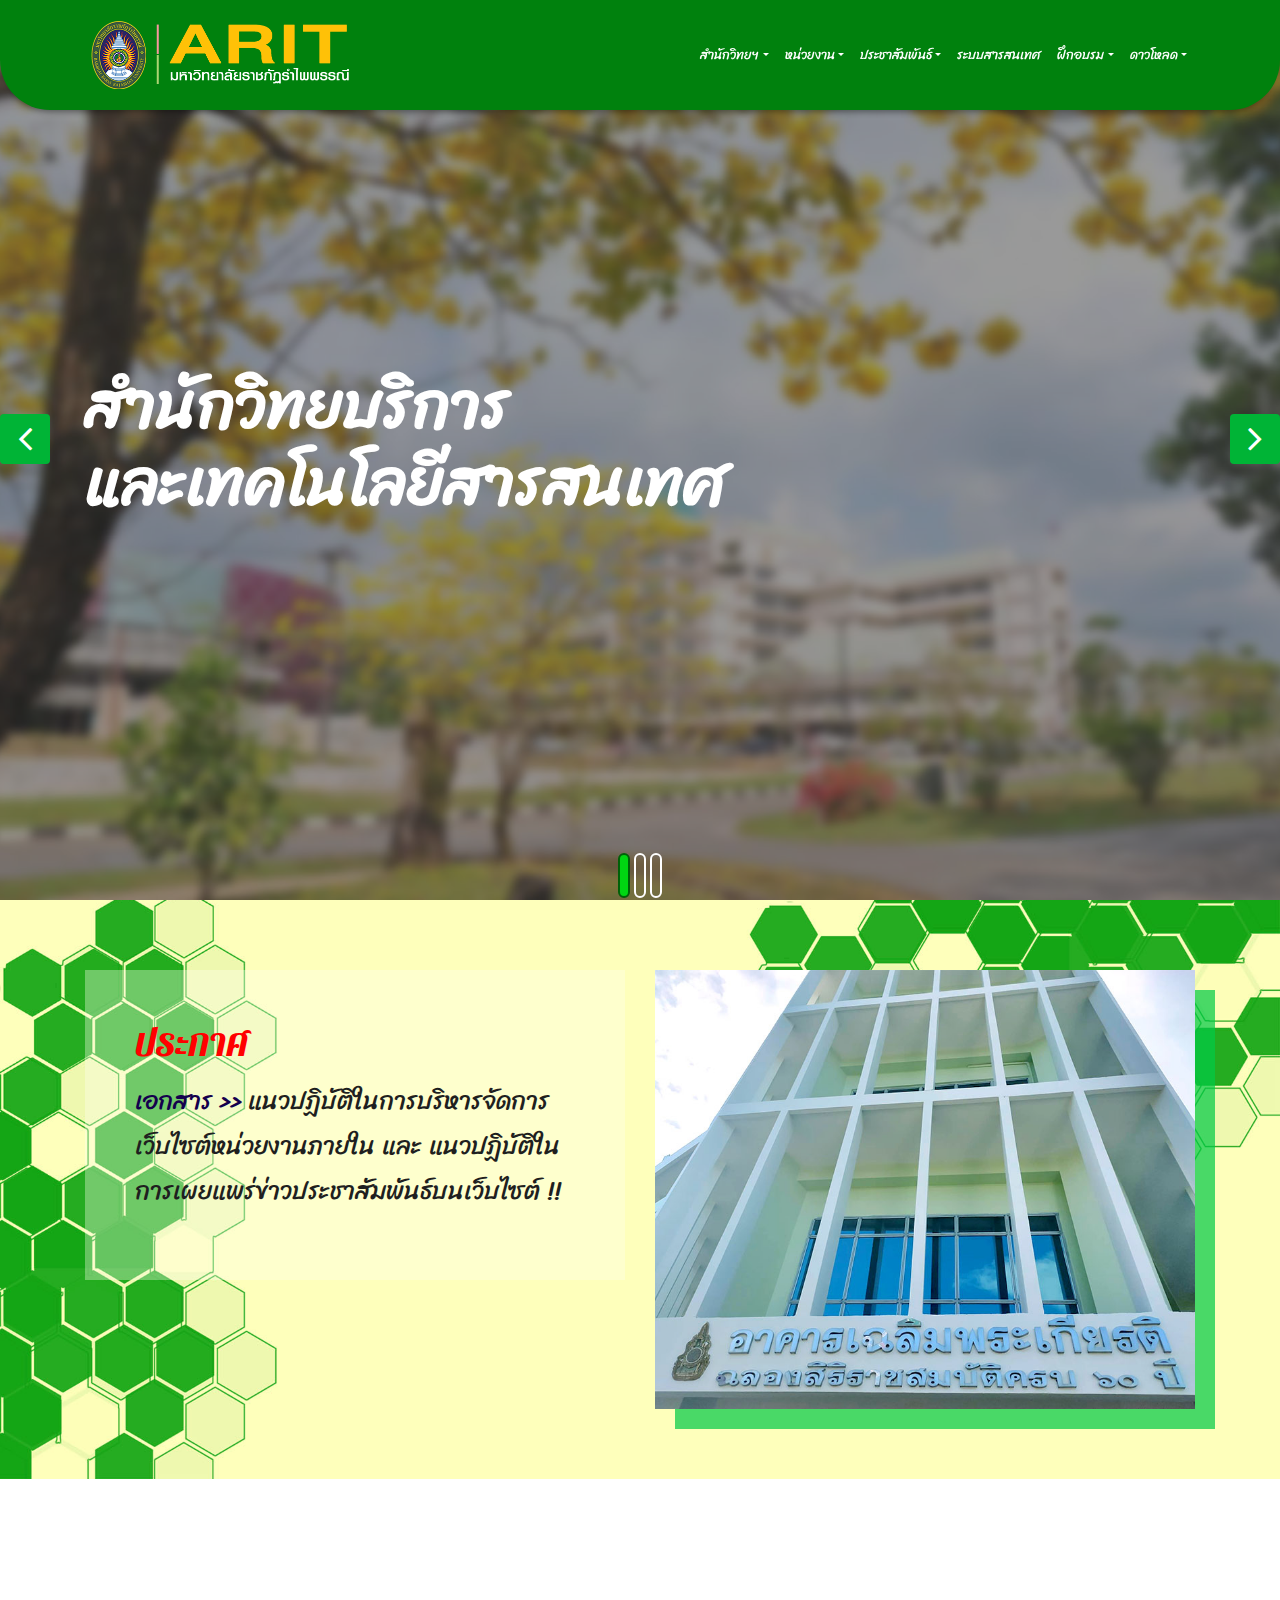
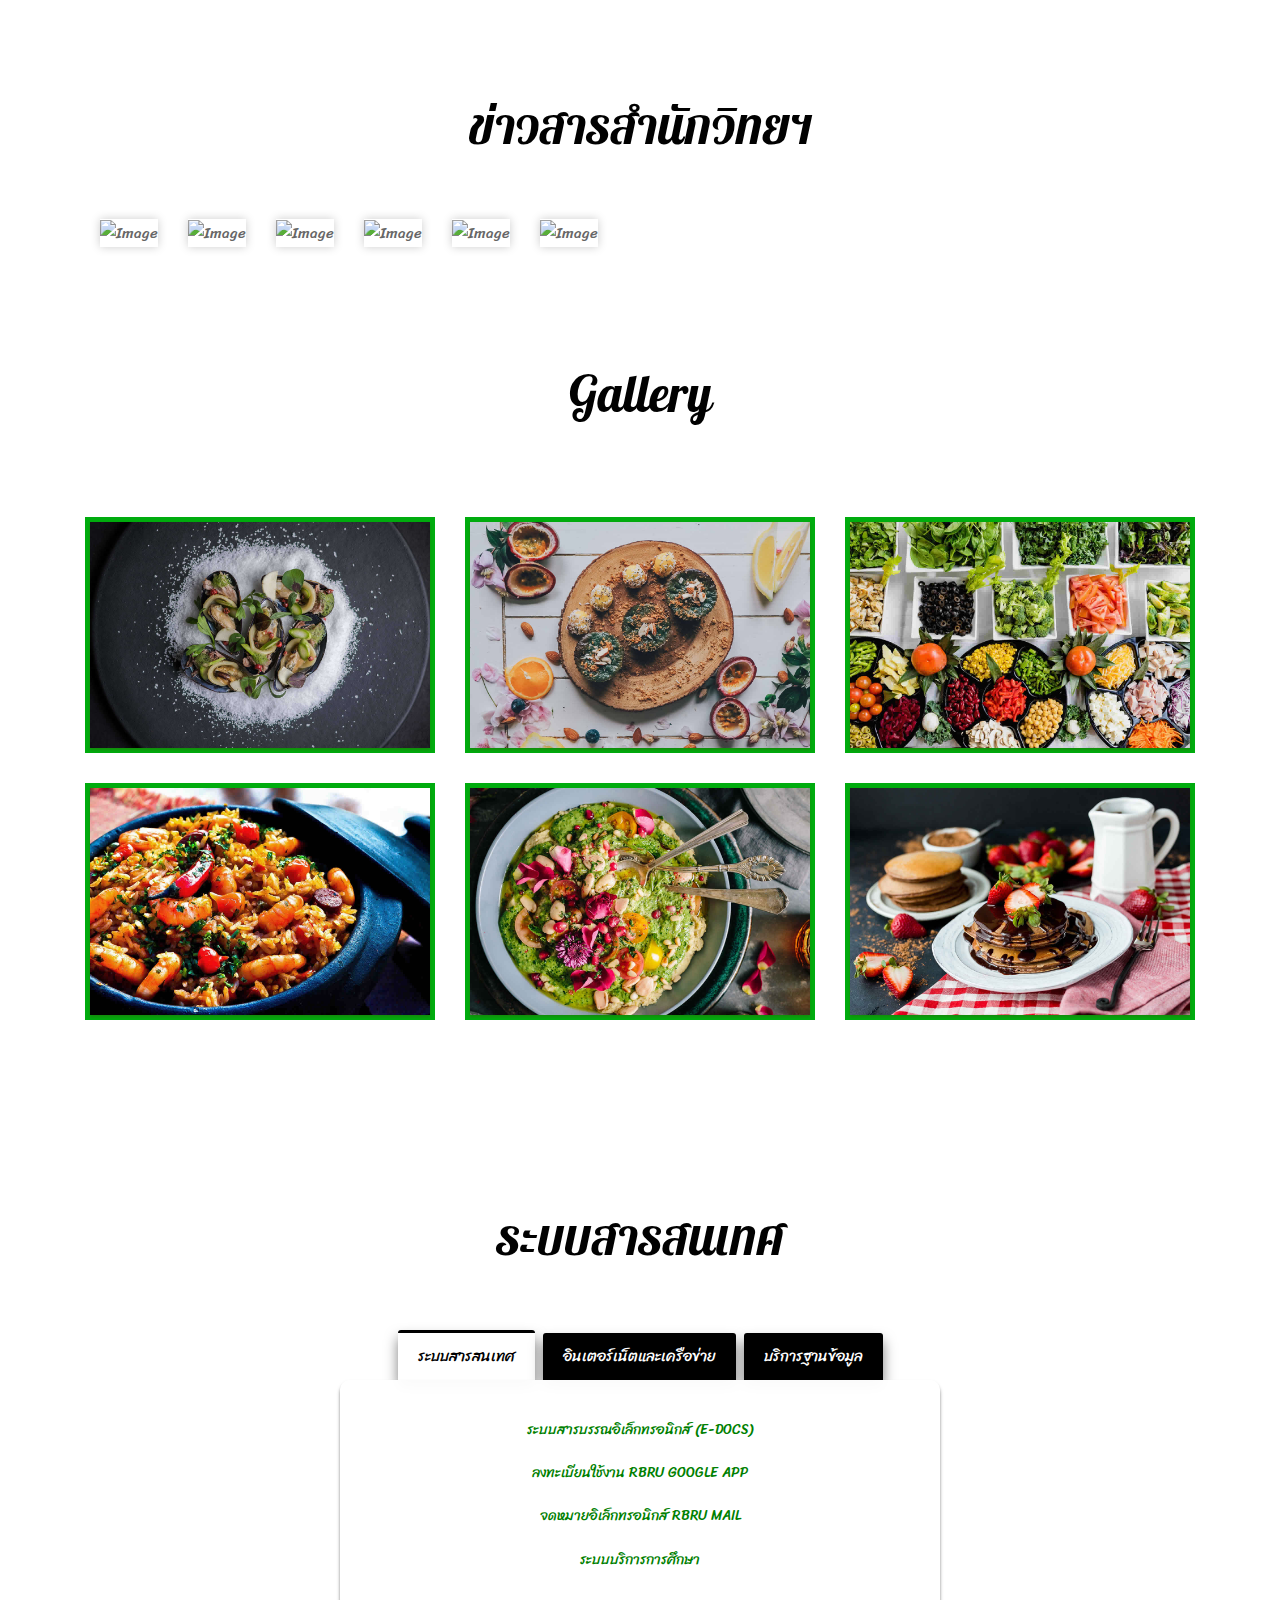
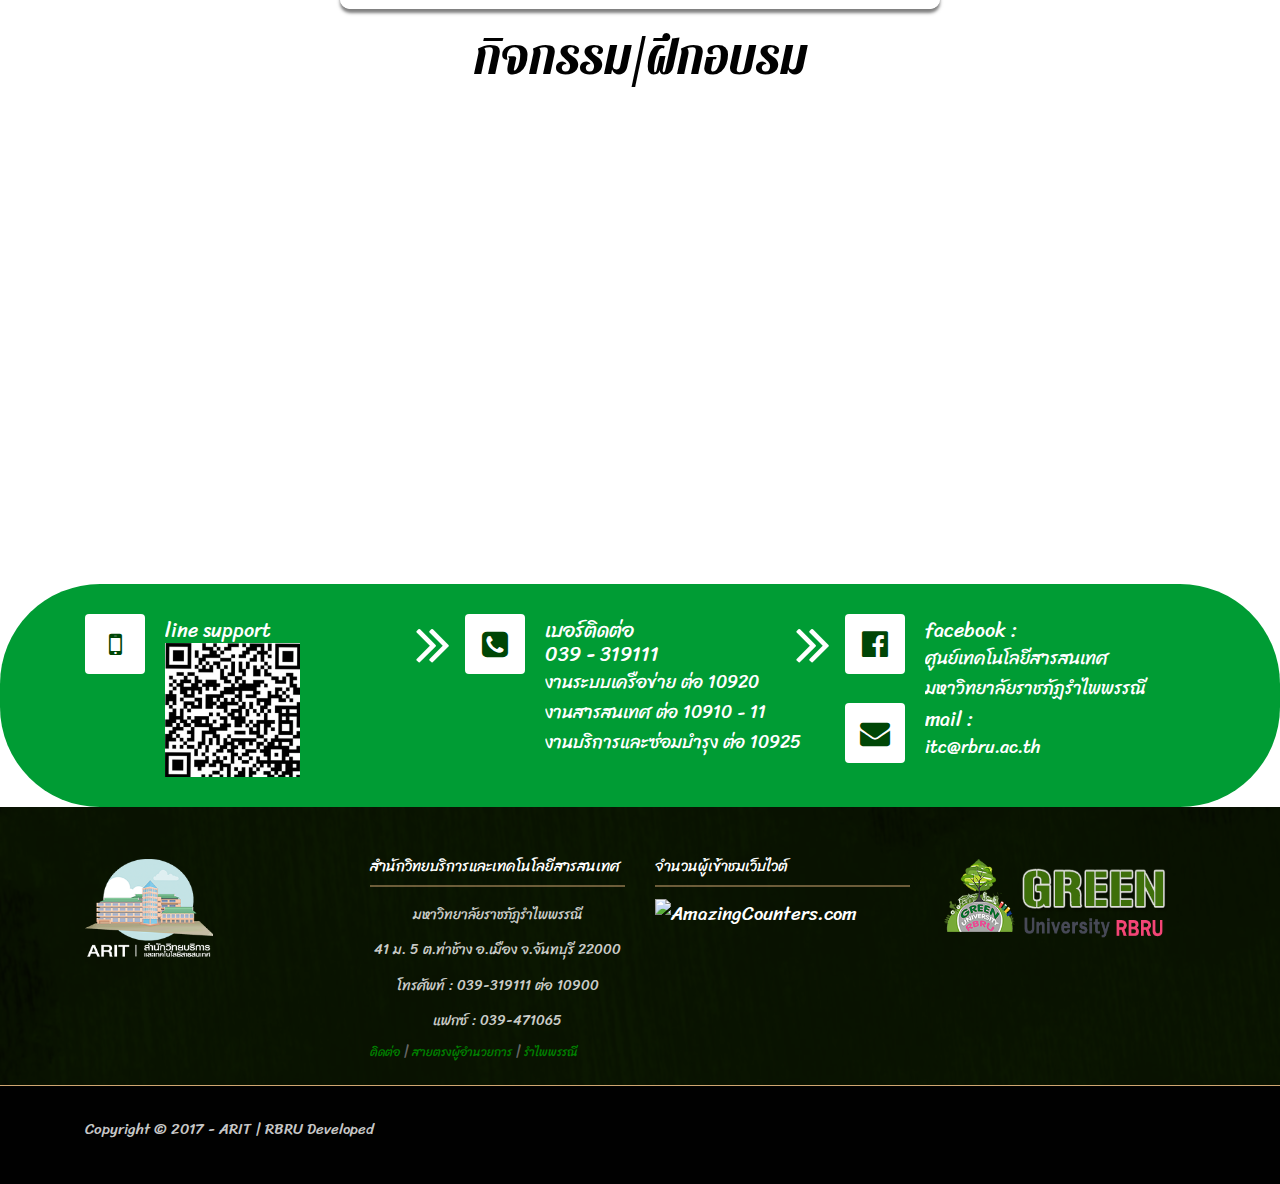
==== commit 6828bf88: "update 8/5/2020" ====
--- a/index.html
+++ b/index.html
@@ -8,7 +8,7 @@
     <meta name="viewport" content="width=device-width, initial-scale=1">
  
      <!-- Site Metas -->
-    <title>ARIT|สำนักวิทยบริการและเทคโนโลยีสารสนเทศ</title>  
+    <title>ARIT | สำนักวิทยบริการและเทคโนโลยีสารสนเทศ</title>  
     <meta name="keywords" content="">
     <meta name="description" content="">
     <meta name="author" content="">
@@ -49,7 +49,7 @@
 							<a class="nav-link dropdown-toggle" href="#" id="dropdown-a" data-toggle="dropdown">สำนักวิทยฯ</a>
 							<div class="dropdown-menu" aria-labelledby="dropdown-a">
 								<a class="dropdown-item" href="about.html">ข้อมูลสำนักวิทยบริการ</a>
-								<a class="dropdown-item" href="#">เบอร์ติดต่อภายใน</a>
+								<a class="dropdown-item" href="internalcontact.html">เบอร์ติดต่อภายใน</a>
 								<a class="dropdown-item" href="#">ประกันคุณภาพ QA</a>
 								<a class="dropdown-item" href="#">รายงานประจำปี</a>
 								<a class="dropdown-item" href="#">รายงานสถิติการให้บิรการ</a>
@@ -91,7 +91,7 @@
 						<li class="nav-item dropdown">
 							<a class="nav-link dropdown-toggle" href="#" id="dropdown-a" data-toggle="dropdown">ดาวโหลด</a>
 							<div class="dropdown-menu" aria-labelledby="dropdown-a">
-								<a class="dropdown-item" href="#">อกสารแบบฟอร์ม</a>
+								<a class="dropdown-item" href="#">เอกสารแบบฟอร์ม</a>
 								<a class="dropdown-item" href="#">สารสำนักวิทยบริการ</a>
 							</div>
 						</li>
@@ -347,13 +347,16 @@
 							</div>
 						</div>
 					</div>
-					<div class="calendar">
-						<div class="calendar-grid">
-		
-							<iframe src="https://calendar.google.com/calendar/embed?height=400&amp;wkst=1&amp;bgcolor=%23e5ffd1&amp;ctz=Asia%2FBangkok&amp;src=Z3VuMTgwOTQxQGdtYWlsLmNvbQ&amp;src=YWRkcmVzc2Jvb2sjY29udGFjdHNAZ3JvdXAudi5jYWxlbmRhci5nb29nbGUuY29t&amp;src=dGgudGgjaG9saWRheUBncm91cC52LmNhbGVuZGFyLmdvb2dsZS5jb20&amp;color=%237986CB&amp;color=%2333B679&amp;color=%230B8043&amp;showTitle=0&amp;showNav=1&amp;showDate=1" style="border-width:0" width="700" height="400" frameborder="0" scrolling="no"></iframe> 					</div>
-		
-					</div>
-				  </div>
+
+					
+						
+					<div class="googleCalendar">
+						<iframe src="https://calendar.google.com/calendar/embed?title=Put%20your%20Title%20here&amp;showCalendars=0&amp;height=600&amp;wkst=1&amp;bgcolor=%23ffffff&amp;src=8d3fc8l9g04n7r9im45fsn08ak%40group.calendar.google.com&amp;color=%238D6F47&amp;ctz=America%2FNew_York" style="border-width:0" width="800" height="600" frameborder="0" scrolling="no"></iframe>
+					</div>
+						
+					</div>
+				
+				</div>
 
 
 
